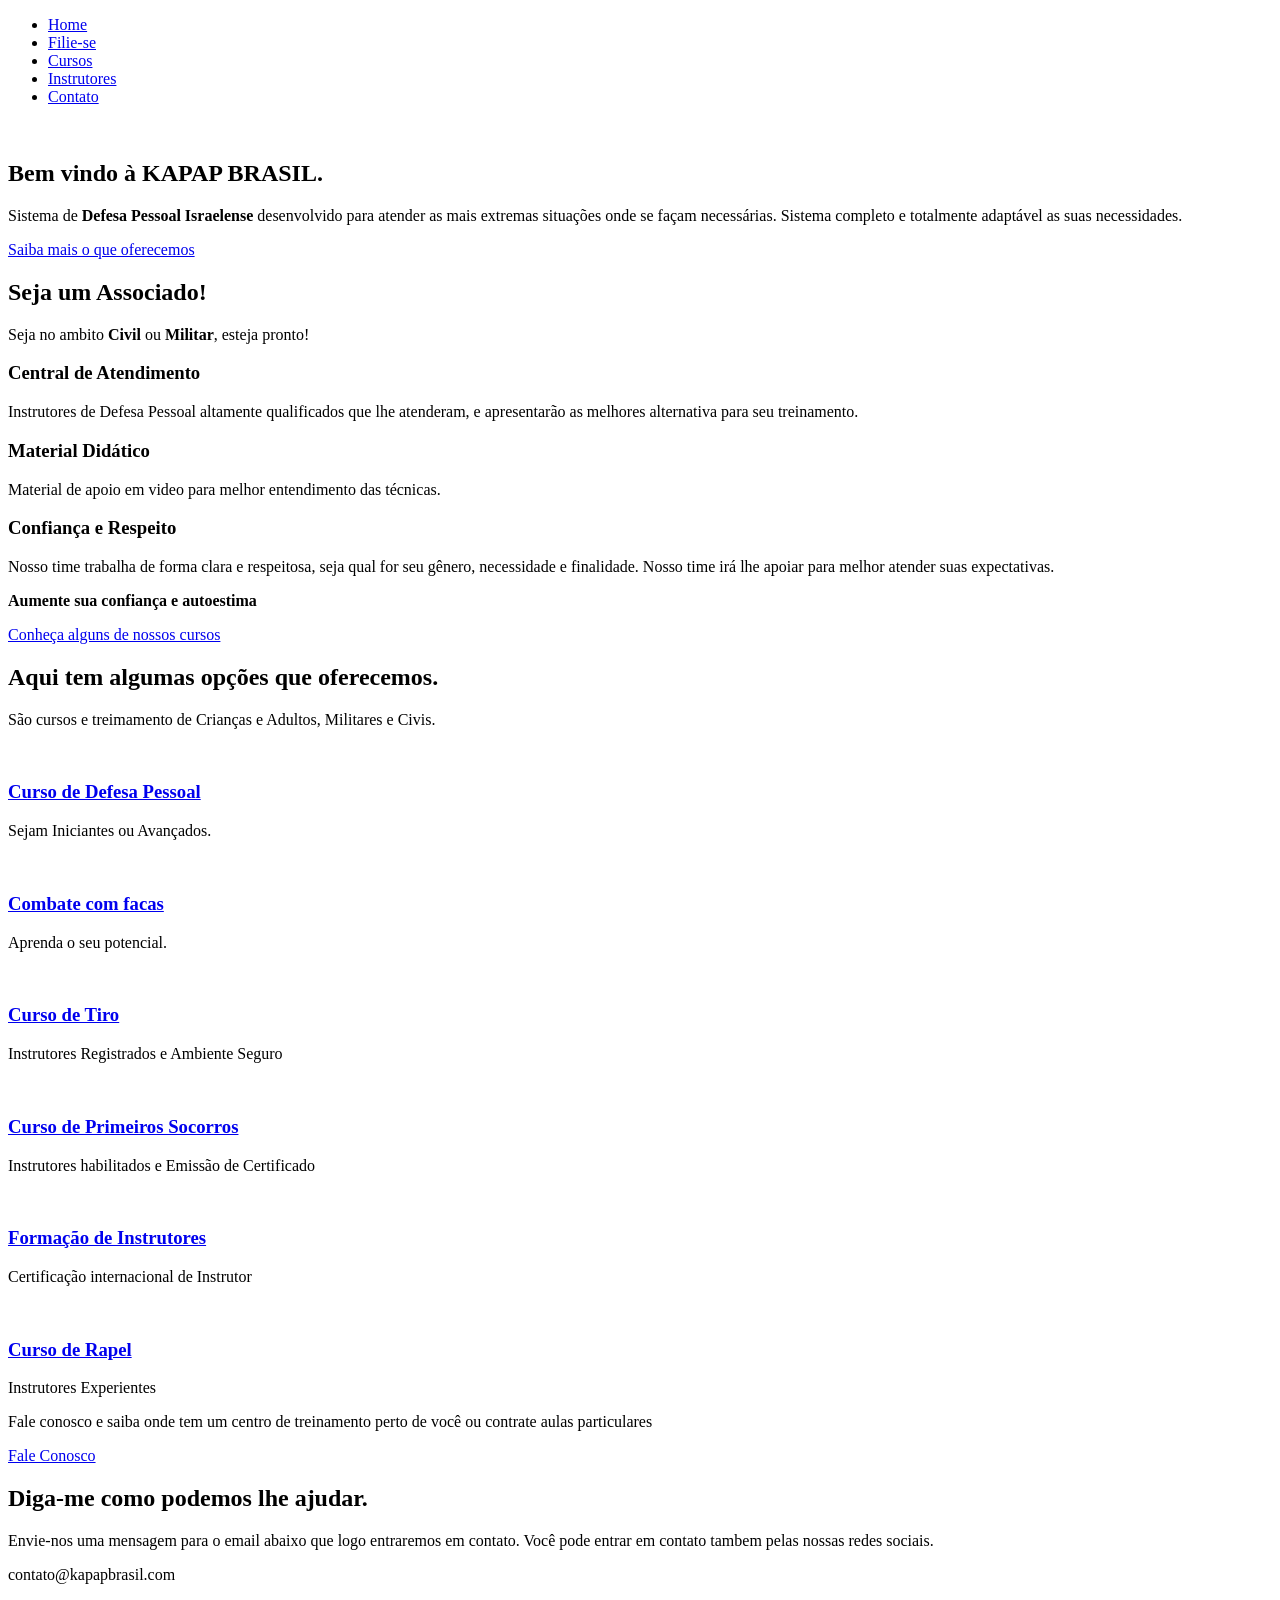
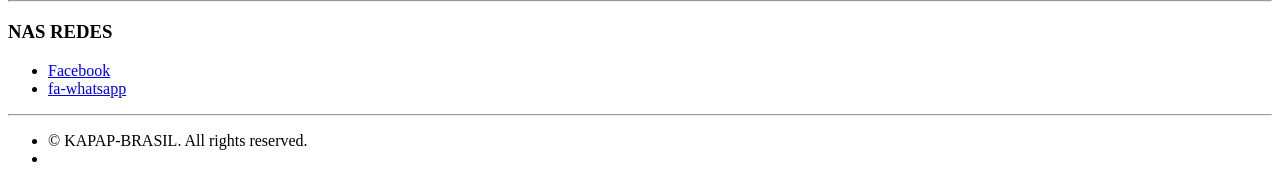
==== index.html @ bd653b1e "Add files via upload" ====
<!DOCTYPE HTML>
<html>
	<head>
		<title>KAPAP BRASIL</title>
		<meta charset="utf-8" />
		<meta name="viewport" content="width=device-width, initial-scale=1, user-scalable=no" />
		<link rel="stylesheet" href="assets/css/main.css" />
	</head>
	<body class="is-preload">

		<!-- Nav -->
			<nav id="nav">
				<ul class="container">
					<li><a href="#top">Home</a></li>
					<li><a href="#work">Filie-se</a></li>
					<li><a href="#portfolio">Cursos</a></li>
					<li><a href="instrutores.html">Instrutores</a></li>
					<li><a href="#contact">Contato</a></li>
				</ul>
			</nav>

		<!-- Home -->
			<article id="top" class="wrapper style1">
				<div class="container">
					<div class="row">
						<div class="col-4 col-5-large col-12-medium">
							<span class="image fit"><img src="images/new logo kapap fundo branco.png" alt="" /></span>
						</div>
						<div class="col-8 col-7-large col-12-medium">
							<header>
								<h1>Bem vindo à <strong>KAPAP BRASIL</strong>.</h1>
							</header>
							<p>Sistema de <strong>Defesa Pessoal Israelense</strong> desenvolvido para atender as mais extremas situações onde se façam necessárias.</a> Sistema completo e totalmente adaptável as suas necessidades</a></a>.</p>
							<a href="#portfolio" class="button large scrolly">Saiba mais o que oferecemos</a>
						</div>
					</div>
				</div>
			</article>

		<!-- Work -->
			<article id="work" class="wrapper style2">
				<div class="container">
					<header>
						<h2>Seja um Associado!</h2>
						<p>Seja no ambito <strong>Civil</strong> ou <strong>Militar</strong>, esteja pronto!</p>
					</header>
					<div class="row aln-center">
						<div class="col-4 col-6-medium col-12-small">
							<section class="box style1">
								<span class="icon featured fa-comments"></span>
								<h3>Central de Atendimento</h3>
								<p>Instrutores de Defesa Pessoal altamente qualificados que lhe atenderam, e apresentarão as melhores alternativa para seu treinamento.</p>
							</section>
						</div>
						<div class="col-4 col-6-medium col-12-small">
							<section class="box style1">
								<span class="icon solid featured fa-camera-retro"></span>
								<h3>Material Didático</h3>
								<p>Material de apoio em video para melhor entendimento das técnicas.</p>
							</section>
						</div>
						<div class="col-4 col-6-medium col-12-small">
							<section class="box style1">
								<span class="icon featured fa-thumbs-up"></span>
								<h3>Confiança e Respeito</h3>
								<p>Nosso time trabalha de forma clara e respeitosa, seja qual for seu gênero, necessidade e finalidade. Nosso time irá lhe apoiar para melhor atender suas expectativas.</p>
							</section>
						</div>
					</div>
					<footer>
						<p><strong>Aumente sua confiança e autoestima</strong></p>
						<a href="#portfolio" class="button large scrolly">Conheça alguns de nossos cursos</a>
					</footer>
				</div>
			</article>

		<!-- Portfolio -->
			<article id="portfolio" class="wrapper style3">
				<div class="container">
					<header>
						<h2>Aqui tem algumas opções que oferecemos.</h2>
						<p>São cursos e treimamento de Crianças e Adultos, Militares e Civis.</p>
					</header>
					<div class="row">
						<div class="col-4 col-6-medium col-12-small">
							<article class="box style2">
								<a href="#" class="image featured"><img src="images/defesa.jpg" alt="" /></a>
								<h3><a href="#">Curso de Defesa Pessoal</a></h3>
								<p>Sejam Iniciantes ou Avançados. 
							</article>
						</div>
						<div class="col-4 col-6-medium col-12-small">
							<article class="box style2">
								<a href="#" class="image featured"><img src="images/facas.jpeg" alt="" /></a>
								<h3><a href="#">Combate com facas</a></h3>
								<p>Aprenda o seu potencial.</p>
								
								
							</article>
						</div>
						<div class="col-4 col-6-medium col-12-small">
							<article class="box style2">
								<a href="#" class="image featured"><img src="images/tiro.jpg" alt="" /></a>
								<h3><a href="#">Curso de Tiro</a></h3>
								<p>Instrutores Registrados e Ambiente Seguro</p>
								
							</article>
						</div>
						<div class="col-4 col-6-medium col-12-small">
							<article class="box style2">
								<a href="#" class="image featured"><img src="images/primeiros-socorros.jpg" alt="" /></a>
								<h3><a href="#">Curso de Primeiros Socorros</a></h3>
								<p>Instrutores habilitados e Emissão de Certificado</p>
								
							</article>
						</div>
						<div class="col-4 col-6-medium col-12-small">
							<article class="box style2">
								<a href="#" class="image featured"><img src="images/instrutores_curso.jpg" alt="" /></a>
								<h3><a href="curso_kapap.html">Formação de Instrutores</a></h3>
								<p>Certificação internacional de Instrutor</p>
							</article>
						</div>
						<div class="col-4 col-6-medium col-12-small">
							<article class="box style2">
								<a href="#" class="image featured"><img src="images/rapel.jpeg" alt="" /></a>
								<h3><a href="#">Curso de Rapel</a></h3>
								<p>Instrutores Experientes</p>
							</article>
						</div>
					</div>
					<footer>
						<p>Fale conosco e saiba onde tem um centro de treinamento perto de você ou contrate aulas particulares</p>
						<a href="#contact" class="button large scrolly">Fale Conosco</a>
					</footer>
				</div>
			</article>

		<!-- Contact -->
			<article id="contact" class="wrapper style4">
				<div class="container medium">
					<header>
						<h2>Diga-me como podemos lhe ajudar.</h2>
						<p>Envie-nos uma mensagem para o email abaixo que logo entraremos em contato. Você pode entrar em contato tambem 							pelas nossas redes sociais.
							<p>
								contato@kapapbrasil.com
							</p>
						</p>
					</header>
					
						<div class="col-12">
							<hr />
							<h3>NAS REDES</h3>
							<ul class="social">
								
								<li><a href="https://www.facebook.com/groups/270859106284757" class="icon brands fa-facebook-f"><span class="label">Facebook</span></a></li>
								<li><a href="https://wa.me/5521989370506" class="icon brands fa-whatsapp"><span class="label">fa-whatsapp</span></a></li>
								<!--
								<li><a href="#" class="icon solid fa-rss"><span>RSS</span></a></li>
								<li><a href="#" class="icon brands fa-instagram"><span>Instagram</span></a></li>
								<li><a href="#" class="icon brands fa-foursquare"><span>Foursquare</span></a></li>
								<li><a href="#" class="icon brands fa-skype"><span>Skype</span></a></li>
								<li><a href="#" class="icon brands fa-soundcloud"><span>Soundcloud</span></a></li>
								<li><a href="#" class="icon brands fa-youtube"><span>YouTube</span></a></li>
								<li><a href="#" class="icon brands fa-blogger"><span>Blogger</span></a></li>
								<li><a href="#" class="icon brands fa-flickr"><span>Flickr</span></a></li>
								<li><a href="#" class="icon brands fa-vimeo"><span>Vimeo</span></a></li>
								-->
							</ul>
							<hr />
						</div>
					</div>
					<footer>
						<ul id="copyright">
							<li>&copy; KAPAP-BRASIL. All rights reserved.</li><li></a></li>
						</ul>
					</footer>
				</div>
			</article>

		<!-- Scripts -->
			<script src="assets/js/jquery.min.js"></script>
			<script src="assets/js/jquery.scrolly.min.js"></script>
			<script src="assets/js/browser.min.js"></script>
			<script src="assets/js/breakpoints.min.js"></script>
			<script src="assets/js/util.js"></script>
			<script src="assets/js/main.js"></script>

	</body>
</html>
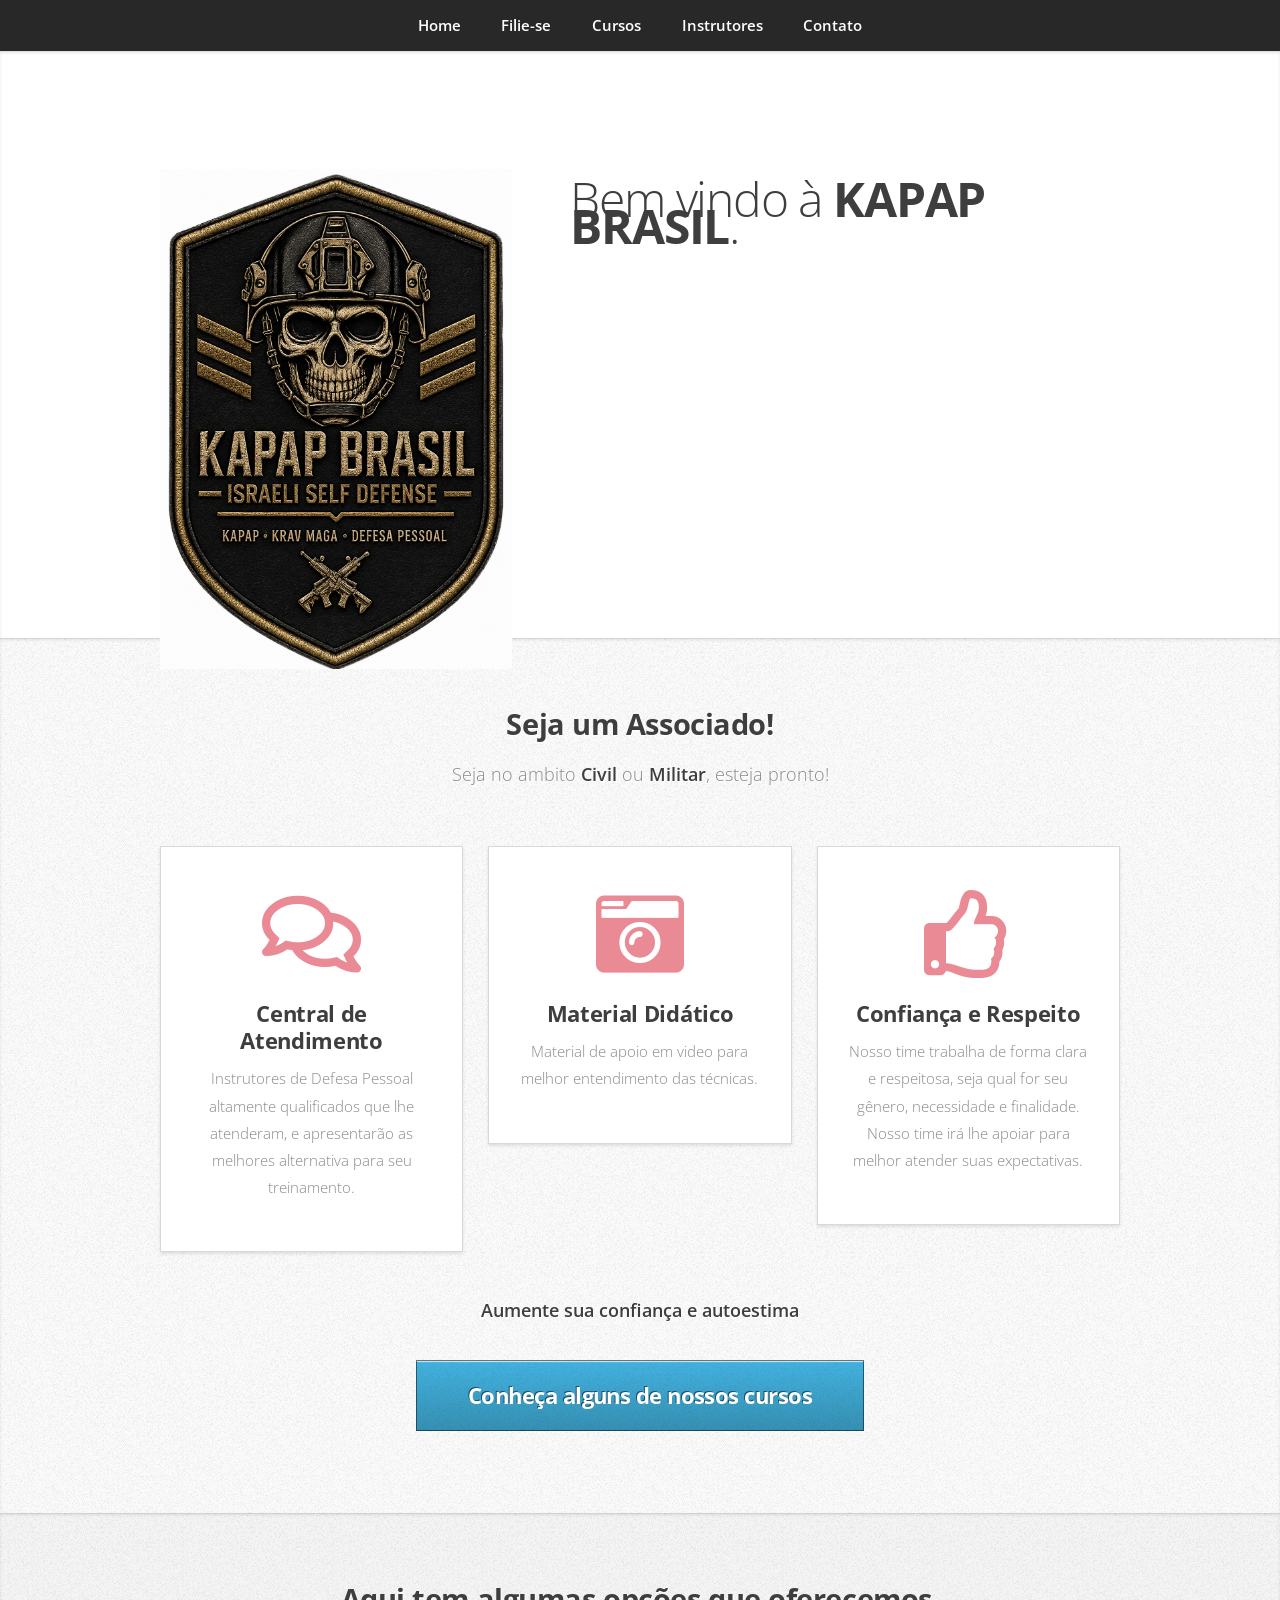
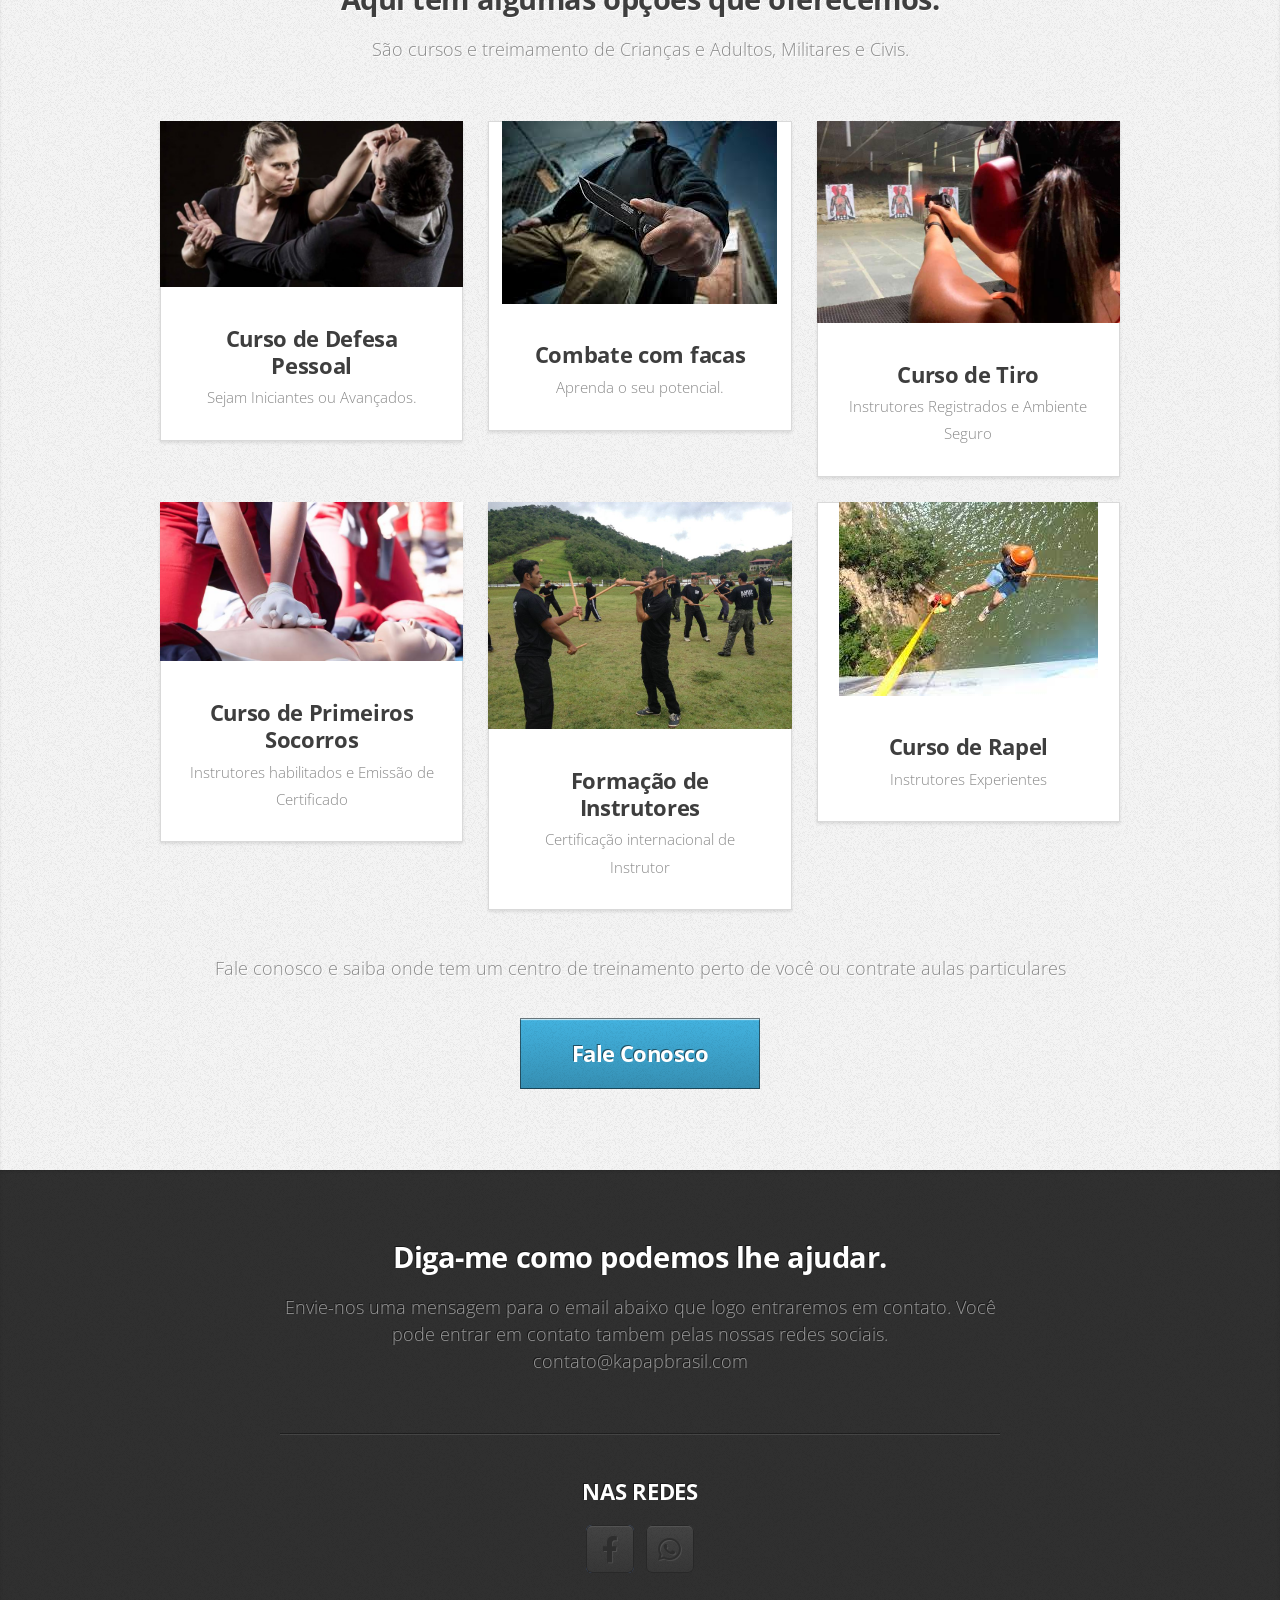
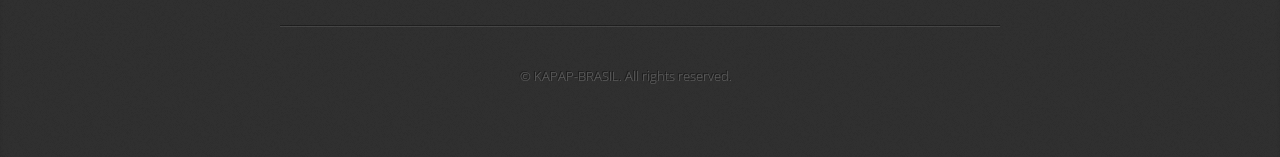
==== commit 03990403: "Add files via upload" ====
--- a/index.html
+++ b/index.html
@@ -30,9 +30,6 @@
 							<header>
 								<h1>Bem vindo à <strong>KAPAP BRASIL</strong>.</h1>
 							</header>
-							<p>Sistema de <strong>Defesa Pessoal Israelense</strong> desenvolvido para atender as mais extremas situações onde se façam necessárias.</a> Sistema completo e totalmente adaptável as suas necessidades</a></a>.</p>
-							<a href="#portfolio" class="button large scrolly">Saiba mais o que oferecemos</a>
-						</div>
 					</div>
 				</div>
 			</article>
--- a/assets/css/main.css
+++ b/assets/css/main.css
@@ -0,0 +1,2445 @@
+@import url("https://fonts.googleapis.com/css?family=Open+Sans:300,300italic,600,600italic,700");
+@import url("fontawesome-all.min.css");
+
+/*
+	Miniport by HTML5 UP
+	html5up.net | @ajlkn
+	Free for personal and commercial use under the CCA 3.0 license (html5up.net/license)
+*/
+
+html, body, div, span, applet, object,
+iframe, h1, h2, h3, h4, h5, h6, p, blockquote,
+pre, a, abbr, acronym, address, big, cite,
+code, del, dfn, em, img, ins, kbd, q, s, samp,
+small, strike, strong, sub, sup, tt, var, b,
+u, i, center, dl, dt, dd, ol, ul, li, fieldset,
+form, label, legend, table, caption, tbody,
+tfoot, thead, tr, th, td, article, aside,
+canvas, details, embed, figure, figcaption,
+footer, header, hgroup, menu, nav, output, ruby,
+section, summary, time, mark, audio, video {
+	margin: 0;
+	padding: 0;
+	border: 0;
+	font-size: 100%;
+	font: inherit;
+	vertical-align: baseline;}
+
+article, aside, details, figcaption, figure,
+footer, header, hgroup, menu, nav, section {
+	display: block;}
+
+body {
+	line-height: 1;
+}
+
+ol, ul {
+	list-style: none;
+}
+
+blockquote, q {
+	quotes: none;
+}
+
+	blockquote:before, blockquote:after, q:before, q:after {
+		content: '';
+		content: none;
+	}
+
+table {
+	border-collapse: collapse;
+	border-spacing: 0;
+}
+
+body {
+	-webkit-text-size-adjust: none;
+}
+
+mark {
+	background-color: transparent;
+	color: inherit;
+}
+
+input::-moz-focus-inner {
+	border: 0;
+	padding: 0;
+}
+
+input, select, textarea {
+	-moz-appearance: none;
+	-webkit-appearance: none;
+	-ms-appearance: none;
+	appearance: none;
+}
+
+/* Basic */
+
+	html {
+		box-sizing: border-box;
+	}
+
+	*, *:before, *:after {
+		box-sizing: inherit;
+	}
+
+	body {
+		padding-top: 3.5em;
+	}
+
+		body.is-preload *, body.is-preload *:before, body.is-preload *:after {
+			-moz-animation: none !important;
+			-webkit-animation: none !important;
+			-ms-animation: none !important;
+			animation: none !important;
+			-moz-transition: none !important;
+			-webkit-transition: none !important;
+			-ms-transition: none !important;
+			transition: none !important;
+		}
+
+	body, input, textarea, select {
+		font-family: 'Open Sans', sans-serif;
+		line-height: 1.85em;
+		color: #888;
+		font-weight: 300;
+		font-size: 13pt;
+	}
+
+	a {
+		-moz-transition: color .2s ease-in-out;
+		-webkit-transition: color .2s ease-in-out;
+		-ms-transition: color .2s ease-in-out;
+		transition: color .2s ease-in-out;
+		color: #43B3E0;
+		text-decoration: underline;
+	}
+
+		a:hover {
+			color: #43bff0 !important;
+		}
+
+		a img {
+			border: 0;
+		}
+
+	b, strong {
+		font-weight: 600;
+		color: #3e3e3e;
+	}
+
+	i, em {
+		font-style: italic;
+	}
+
+	sub {
+		position: relative;
+		top: 0.5em;
+		font-size: 0.8em;
+	}
+
+	sup {
+		position: relative;
+		top: -0.5em;
+		font-size: 0.8em;
+	}
+
+	blockquote {
+		border-left: solid 0.75em #eee;
+		padding: 1em 0 1em 1.5em;
+		font-style: italic;
+	}
+
+	h1, h2, h3, h4, h5, h6 {
+		color: #3e3e3e;
+		margin: 0 0 0.75em 0;
+	}
+
+	h1 a, h2 a, h3 a, h4 a, h5 a, h6 a {
+		text-decoration: none;
+		color: inherit;
+	}
+
+	h2, h3, h4, h5, h6 {
+		font-weight: 700;
+	}
+
+	h1 {
+		font-size: 3.25em;
+		letter-spacing: -0.025em;
+		font-weight: 300;
+	}
+
+		h1 strong {
+			font-weight: 700;
+		}
+
+	h2 {
+		font-size: 2em;
+		letter-spacing: -0.015em;
+	}
+
+	h3 {
+		font-size: 1.5em;
+		letter-spacing: -0.015em;
+	}
+
+	em, i {
+		font-style: italic;
+	}
+
+	br.clear {
+		clear: both;
+	}
+
+	hr {
+		border: 0;
+		border-top: solid 1px #444;
+		border-top-color: rgba(0, 0, 0, 0.35);
+		box-shadow: 0px 1px 0px 0px rgba(255, 255, 255, 0.1);
+		height: 1px;
+		margin: 3em 0;
+	}
+
+	p, ul, ol, dl, table {
+		margin-bottom: 2em;
+	}
+
+	header {
+		margin: 0 0 3em 0;
+	}
+
+		header > p {
+			font-size: 1.25em;
+			margin: 0;
+		}
+
+	footer {
+		margin: 3em 0 0 0;
+	}
+
+		footer > p {
+			font-size: 1.25em;
+		}
+
+/* Container */
+
+	.container {
+		margin: 0 auto;
+		max-width: calc(100% - 50px);
+		width: 1200px;
+	}
+
+		.container.medium {
+			width: 900px;
+		}
+
+		@media screen and (max-width: 1680px) {
+
+			.container {
+				width: 1200px;
+			}
+
+				.container.medium {
+					width: 900px;
+				}
+
+		}
+
+		@media screen and (max-width: 1280px) {
+
+			.container {
+				width: 960px;
+			}
+
+				.container.medium {
+					width: 720px;
+				}
+
+		}
+
+		@media screen and (max-width: 980px) {
+
+			.container {
+				width: 100%;
+			}
+
+				.container.medium {
+					width: 75%;
+				}
+
+		}
+
+		@media screen and (max-width: 736px) {
+
+			.container {
+				width: 100%;
+				max-width: calc(100% - 30px);
+			}
+
+				.container.medium {
+					width: 100%;
+				}
+
+		}
+
+/* Row */
+
+	.row {
+		display: flex;
+		flex-wrap: wrap;
+		box-sizing: border-box;
+		align-items: stretch;
+	}
+
+		.row > * {
+			box-sizing: border-box;
+		}
+
+		.row.gtr-uniform > * > :last-child {
+			margin-bottom: 0;
+		}
+
+		.row.aln-left {
+			justify-content: flex-start;
+		}
+
+		.row.aln-center {
+			justify-content: center;
+		}
+
+		.row.aln-right {
+			justify-content: flex-end;
+		}
+
+		.row.aln-top {
+			align-items: flex-start;
+		}
+
+		.row.aln-middle {
+			align-items: center;
+		}
+
+		.row.aln-bottom {
+			align-items: flex-end;
+		}
+
+		.row > .imp {
+			order: -1;
+		}
+
+		.row > .col-1 {
+			width: 8.33333%;
+		}
+
+		.row > .off-1 {
+			margin-left: 8.33333%;
+		}
+
+		.row > .col-2 {
+			width: 16.66667%;
+		}
+
+		.row > .off-2 {
+			margin-left: 16.66667%;
+		}
+
+		.row > .col-3 {
+			width: 25%;
+		}
+
+		.row > .off-3 {
+			margin-left: 25%;
+		}
+
+		.row > .col-4 {
+			width: 33.33333%;
+		}
+
+		.row > .off-4 {
+			margin-left: 33.33333%;
+		}
+
+		.row > .col-5 {
+			width: 41.66667%;
+		}
+
+		.row > .off-5 {
+			margin-left: 41.66667%;
+		}
+
+		.row > .col-6 {
+			width: 50%;
+		}
+
+		.row > .off-6 {
+			margin-left: 50%;
+		}
+
+		.row > .col-7 {
+			width: 58.33333%;
+		}
+
+		.row > .off-7 {
+			margin-left: 58.33333%;
+		}
+
+		.row > .col-8 {
+			width: 66.66667%;
+		}
+
+		.row > .off-8 {
+			margin-left: 66.66667%;
+		}
+
+		.row > .col-9 {
+			width: 75%;
+		}
+
+		.row > .off-9 {
+			margin-left: 75%;
+		}
+
+		.row > .col-10 {
+			width: 83.33333%;
+		}
+
+		.row > .off-10 {
+			margin-left: 83.33333%;
+		}
+
+		.row > .col-11 {
+			width: 91.66667%;
+		}
+
+		.row > .off-11 {
+			margin-left: 91.66667%;
+		}
+
+		.row > .col-12 {
+			width: 100%;
+		}
+
+		.row > .off-12 {
+			margin-left: 100%;
+		}
+
+		.row.gtr-0 {
+			margin-top: 0px;
+			margin-left: 0px;
+		}
+
+			.row.gtr-0 > * {
+				padding: 0px 0 0 0px;
+			}
+
+			.row.gtr-0.gtr-uniform {
+				margin-top: 0px;
+			}
+
+				.row.gtr-0.gtr-uniform > * {
+					padding-top: 0px;
+				}
+
+		.row.gtr-25 {
+			margin-top: -6.25px;
+			margin-left: -6.25px;
+		}
+
+			.row.gtr-25 > * {
+				padding: 6.25px 0 0 6.25px;
+			}
+
+			.row.gtr-25.gtr-uniform {
+				margin-top: -6.25px;
+			}
+
+				.row.gtr-25.gtr-uniform > * {
+					padding-top: 6.25px;
+				}
+
+		.row.gtr-50 {
+			margin-top: -12.5px;
+			margin-left: -12.5px;
+		}
+
+			.row.gtr-50 > * {
+				padding: 12.5px 0 0 12.5px;
+			}
+
+			.row.gtr-50.gtr-uniform {
+				margin-top: -12.5px;
+			}
+
+				.row.gtr-50.gtr-uniform > * {
+					padding-top: 12.5px;
+				}
+
+		.row {
+			margin-top: -25px;
+			margin-left: -25px;
+		}
+
+			.row > * {
+				padding: 25px 0 0 25px;
+			}
+
+			.row.gtr-uniform {
+				margin-top: -25px;
+			}
+
+				.row.gtr-uniform > * {
+					padding-top: 25px;
+				}
+
+		.row.gtr-150 {
+			margin-top: -37.5px;
+			margin-left: -37.5px;
+		}
+
+			.row.gtr-150 > * {
+				padding: 37.5px 0 0 37.5px;
+			}
+
+			.row.gtr-150.gtr-uniform {
+				margin-top: -37.5px;
+			}
+
+				.row.gtr-150.gtr-uniform > * {
+					padding-top: 37.5px;
+				}
+
+		.row.gtr-200 {
+			margin-top: -50px;
+			margin-left: -50px;
+		}
+
+			.row.gtr-200 > * {
+				padding: 50px 0 0 50px;
+			}
+
+			.row.gtr-200.gtr-uniform {
+				margin-top: -50px;
+			}
+
+				.row.gtr-200.gtr-uniform > * {
+					padding-top: 50px;
+				}
+
+		@media screen and (max-width: 1680px) {
+
+			.row {
+				display: flex;
+				flex-wrap: wrap;
+				box-sizing: border-box;
+				align-items: stretch;
+			}
+
+				.row > * {
+					box-sizing: border-box;
+				}
+
+				.row.gtr-uniform > * > :last-child {
+					margin-bottom: 0;
+				}
+
+				.row.aln-left {
+					justify-content: flex-start;
+				}
+
+				.row.aln-center {
+					justify-content: center;
+				}
+
+				.row.aln-right {
+					justify-content: flex-end;
+				}
+
+				.row.aln-top {
+					align-items: flex-start;
+				}
+
+				.row.aln-middle {
+					align-items: center;
+				}
+
+				.row.aln-bottom {
+					align-items: flex-end;
+				}
+
+				.row > .imp-xlarge {
+					order: -1;
+				}
+
+				.row > .col-1-xlarge {
+					width: 8.33333%;
+				}
+
+				.row > .off-1-xlarge {
+					margin-left: 8.33333%;
+				}
+
+				.row > .col-2-xlarge {
+					width: 16.66667%;
+				}
+
+				.row > .off-2-xlarge {
+					margin-left: 16.66667%;
+				}
+
+				.row > .col-3-xlarge {
+					width: 25%;
+				}
+
+				.row > .off-3-xlarge {
+					margin-left: 25%;
+				}
+
+				.row > .col-4-xlarge {
+					width: 33.33333%;
+				}
+
+				.row > .off-4-xlarge {
+					margin-left: 33.33333%;
+				}
+
+				.row > .col-5-xlarge {
+					width: 41.66667%;
+				}
+
+				.row > .off-5-xlarge {
+					margin-left: 41.66667%;
+				}
+
+				.row > .col-6-xlarge {
+					width: 50%;
+				}
+
+				.row > .off-6-xlarge {
+					margin-left: 50%;
+				}
+
+				.row > .col-7-xlarge {
+					width: 58.33333%;
+				}
+
+				.row > .off-7-xlarge {
+					margin-left: 58.33333%;
+				}
+
+				.row > .col-8-xlarge {
+					width: 66.66667%;
+				}
+
+				.row > .off-8-xlarge {
+					margin-left: 66.66667%;
+				}
+
+				.row > .col-9-xlarge {
+					width: 75%;
+				}
+
+				.row > .off-9-xlarge {
+					margin-left: 75%;
+				}
+
+				.row > .col-10-xlarge {
+					width: 83.33333%;
+				}
+
+				.row > .off-10-xlarge {
+					margin-left: 83.33333%;
+				}
+
+				.row > .col-11-xlarge {
+					width: 91.66667%;
+				}
+
+				.row > .off-11-xlarge {
+					margin-left: 91.66667%;
+				}
+
+				.row > .col-12-xlarge {
+					width: 100%;
+				}
+
+				.row > .off-12-xlarge {
+					margin-left: 100%;
+				}
+
+				.row.gtr-0 {
+					margin-top: 0px;
+					margin-left: 0px;
+				}
+
+					.row.gtr-0 > * {
+						padding: 0px 0 0 0px;
+					}
+
+					.row.gtr-0.gtr-uniform {
+						margin-top: 0px;
+					}
+
+						.row.gtr-0.gtr-uniform > * {
+							padding-top: 0px;
+						}
+
+				.row.gtr-25 {
+					margin-top: -6.25px;
+					margin-left: -6.25px;
+				}
+
+					.row.gtr-25 > * {
+						padding: 6.25px 0 0 6.25px;
+					}
+
+					.row.gtr-25.gtr-uniform {
+						margin-top: -6.25px;
+					}
+
+						.row.gtr-25.gtr-uniform > * {
+							padding-top: 6.25px;
+						}
+
+				.row.gtr-50 {
+					margin-top: -12.5px;
+					margin-left: -12.5px;
+				}
+
+					.row.gtr-50 > * {
+						padding: 12.5px 0 0 12.5px;
+					}
+
+					.row.gtr-50.gtr-uniform {
+						margin-top: -12.5px;
+					}
+
+						.row.gtr-50.gtr-uniform > * {
+							padding-top: 12.5px;
+						}
+
+				.row {
+					margin-top: -25px;
+					margin-left: -25px;
+				}
+
+					.row > * {
+						padding: 25px 0 0 25px;
+					}
+
+					.row.gtr-uniform {
+						margin-top: -25px;
+					}
+
+						.row.gtr-uniform > * {
+							padding-top: 25px;
+						}
+
+				.row.gtr-150 {
+					margin-top: -37.5px;
+					margin-left: -37.5px;
+				}
+
+					.row.gtr-150 > * {
+						padding: 37.5px 0 0 37.5px;
+					}
+
+					.row.gtr-150.gtr-uniform {
+						margin-top: -37.5px;
+					}
+
+						.row.gtr-150.gtr-uniform > * {
+							padding-top: 37.5px;
+						}
+
+				.row.gtr-200 {
+					margin-top: -50px;
+					margin-left: -50px;
+				}
+
+					.row.gtr-200 > * {
+						padding: 50px 0 0 50px;
+					}
+
+					.row.gtr-200.gtr-uniform {
+						margin-top: -50px;
+					}
+
+						.row.gtr-200.gtr-uniform > * {
+							padding-top: 50px;
+						}
+
+		}
+
+		@media screen and (max-width: 1280px) {
+
+			.row {
+				display: flex;
+				flex-wrap: wrap;
+				box-sizing: border-box;
+				align-items: stretch;
+			}
+
+				.row > * {
+					box-sizing: border-box;
+				}
+
+				.row.gtr-uniform > * > :last-child {
+					margin-bottom: 0;
+				}
+
+				.row.aln-left {
+					justify-content: flex-start;
+				}
+
+				.row.aln-center {
+					justify-content: center;
+				}
+
+				.row.aln-right {
+					justify-content: flex-end;
+				}
+
+				.row.aln-top {
+					align-items: flex-start;
+				}
+
+				.row.aln-middle {
+					align-items: center;
+				}
+
+				.row.aln-bottom {
+					align-items: flex-end;
+				}
+
+				.row > .imp-large {
+					order: -1;
+				}
+
+				.row > .col-1-large {
+					width: 8.33333%;
+				}
+
+				.row > .off-1-large {
+					margin-left: 8.33333%;
+				}
+
+				.row > .col-2-large {
+					width: 16.66667%;
+				}
+
+				.row > .off-2-large {
+					margin-left: 16.66667%;
+				}
+
+				.row > .col-3-large {
+					width: 25%;
+				}
+
+				.row > .off-3-large {
+					margin-left: 25%;
+				}
+
+				.row > .col-4-large {
+					width: 33.33333%;
+				}
+
+				.row > .off-4-large {
+					margin-left: 33.33333%;
+				}
+
+				.row > .col-5-large {
+					width: 41.66667%;
+				}
+
+				.row > .off-5-large {
+					margin-left: 41.66667%;
+				}
+
+				.row > .col-6-large {
+					width: 50%;
+				}
+
+				.row > .off-6-large {
+					margin-left: 50%;
+				}
+
+				.row > .col-7-large {
+					width: 58.33333%;
+				}
+
+				.row > .off-7-large {
+					margin-left: 58.33333%;
+				}
+
+				.row > .col-8-large {
+					width: 66.66667%;
+				}
+
+				.row > .off-8-large {
+					margin-left: 66.66667%;
+				}
+
+				.row > .col-9-large {
+					width: 75%;
+				}
+
+				.row > .off-9-large {
+					margin-left: 75%;
+				}
+
+				.row > .col-10-large {
+					width: 83.33333%;
+				}
+
+				.row > .off-10-large {
+					margin-left: 83.33333%;
+				}
+
+				.row > .col-11-large {
+					width: 91.66667%;
+				}
+
+				.row > .off-11-large {
+					margin-left: 91.66667%;
+				}
+
+				.row > .col-12-large {
+					width: 100%;
+				}
+
+				.row > .off-12-large {
+					margin-left: 100%;
+				}
+
+				.row.gtr-0 {
+					margin-top: 0px;
+					margin-left: 0px;
+				}
+
+					.row.gtr-0 > * {
+						padding: 0px 0 0 0px;
+					}
+
+					.row.gtr-0.gtr-uniform {
+						margin-top: 0px;
+					}
+
+						.row.gtr-0.gtr-uniform > * {
+							padding-top: 0px;
+						}
+
+				.row.gtr-25 {
+					margin-top: -6.25px;
+					margin-left: -6.25px;
+				}
+
+					.row.gtr-25 > * {
+						padding: 6.25px 0 0 6.25px;
+					}
+
+					.row.gtr-25.gtr-uniform {
+						margin-top: -6.25px;
+					}
+
+						.row.gtr-25.gtr-uniform > * {
+							padding-top: 6.25px;
+						}
+
+				.row.gtr-50 {
+					margin-top: -12.5px;
+					margin-left: -12.5px;
+				}
+
+					.row.gtr-50 > * {
+						padding: 12.5px 0 0 12.5px;
+					}
+
+					.row.gtr-50.gtr-uniform {
+						margin-top: -12.5px;
+					}
+
+						.row.gtr-50.gtr-uniform > * {
+							padding-top: 12.5px;
+						}
+
+				.row {
+					margin-top: -25px;
+					margin-left: -25px;
+				}
+
+					.row > * {
+						padding: 25px 0 0 25px;
+					}
+
+					.row.gtr-uniform {
+						margin-top: -25px;
+					}
+
+						.row.gtr-uniform > * {
+							padding-top: 25px;
+						}
+
+				.row.gtr-150 {
+					margin-top: -37.5px;
+					margin-left: -37.5px;
+				}
+
+					.row.gtr-150 > * {
+						padding: 37.5px 0 0 37.5px;
+					}
+
+					.row.gtr-150.gtr-uniform {
+						margin-top: -37.5px;
+					}
+
+						.row.gtr-150.gtr-uniform > * {
+							padding-top: 37.5px;
+						}
+
+				.row.gtr-200 {
+					margin-top: -50px;
+					margin-left: -50px;
+				}
+
+					.row.gtr-200 > * {
+						padding: 50px 0 0 50px;
+					}
+
+					.row.gtr-200.gtr-uniform {
+						margin-top: -50px;
+					}
+
+						.row.gtr-200.gtr-uniform > * {
+							padding-top: 50px;
+						}
+
+		}
+
+		@media screen and (max-width: 980px) {
+
+			.row {
+				display: flex;
+				flex-wrap: wrap;
+				box-sizing: border-box;
+				align-items: stretch;
+			}
+
+				.row > * {
+					box-sizing: border-box;
+				}
+
+				.row.gtr-uniform > * > :last-child {
+					margin-bottom: 0;
+				}
+
+				.row.aln-left {
+					justify-content: flex-start;
+				}
+
+				.row.aln-center {
+					justify-content: center;
+				}
+
+				.row.aln-right {
+					justify-content: flex-end;
+				}
+
+				.row.aln-top {
+					align-items: flex-start;
+				}
+
+				.row.aln-middle {
+					align-items: center;
+				}
+
+				.row.aln-bottom {
+					align-items: flex-end;
+				}
+
+				.row > .imp-medium {
+					order: -1;
+				}
+
+				.row > .col-1-medium {
+					width: 8.33333%;
+				}
+
+				.row > .off-1-medium {
+					margin-left: 8.33333%;
+				}
+
+				.row > .col-2-medium {
+					width: 16.66667%;
+				}
+
+				.row > .off-2-medium {
+					margin-left: 16.66667%;
+				}
+
+				.row > .col-3-medium {
+					width: 25%;
+				}
+
+				.row > .off-3-medium {
+					margin-left: 25%;
+				}
+
+				.row > .col-4-medium {
+					width: 33.33333%;
+				}
+
+				.row > .off-4-medium {
+					margin-left: 33.33333%;
+				}
+
+				.row > .col-5-medium {
+					width: 41.66667%;
+				}
+
+				.row > .off-5-medium {
+					margin-left: 41.66667%;
+				}
+
+				.row > .col-6-medium {
+					width: 50%;
+				}
+
+				.row > .off-6-medium {
+					margin-left: 50%;
+				}
+
+				.row > .col-7-medium {
+					width: 58.33333%;
+				}
+
+				.row > .off-7-medium {
+					margin-left: 58.33333%;
+				}
+
+				.row > .col-8-medium {
+					width: 66.66667%;
+				}
+
+				.row > .off-8-medium {
+					margin-left: 66.66667%;
+				}
+
+				.row > .col-9-medium {
+					width: 75%;
+				}
+
+				.row > .off-9-medium {
+					margin-left: 75%;
+				}
+
+				.row > .col-10-medium {
+					width: 83.33333%;
+				}
+
+				.row > .off-10-medium {
+					margin-left: 83.33333%;
+				}
+
+				.row > .col-11-medium {
+					width: 91.66667%;
+				}
+
+				.row > .off-11-medium {
+					margin-left: 91.66667%;
+				}
+
+				.row > .col-12-medium {
+					width: 100%;
+				}
+
+				.row > .off-12-medium {
+					margin-left: 100%;
+				}
+
+				.row.gtr-0 {
+					margin-top: 0px;
+					margin-left: 0px;
+				}
+
+					.row.gtr-0 > * {
+						padding: 0px 0 0 0px;
+					}
+
+					.row.gtr-0.gtr-uniform {
+						margin-top: 0px;
+					}
+
+						.row.gtr-0.gtr-uniform > * {
+							padding-top: 0px;
+						}
+
+				.row.gtr-25 {
+					margin-top: -6.25px;
+					margin-left: -6.25px;
+				}
+
+					.row.gtr-25 > * {
+						padding: 6.25px 0 0 6.25px;
+					}
+
+					.row.gtr-25.gtr-uniform {
+						margin-top: -6.25px;
+					}
+
+						.row.gtr-25.gtr-uniform > * {
+							padding-top: 6.25px;
+						}
+
+				.row.gtr-50 {
+					margin-top: -12.5px;
+					margin-left: -12.5px;
+				}
+
+					.row.gtr-50 > * {
+						padding: 12.5px 0 0 12.5px;
+					}
+
+					.row.gtr-50.gtr-uniform {
+						margin-top: -12.5px;
+					}
+
+						.row.gtr-50.gtr-uniform > * {
+							padding-top: 12.5px;
+						}
+
+				.row {
+					margin-top: -25px;
+					margin-left: -25px;
+				}
+
+					.row > * {
+						padding: 25px 0 0 25px;
+					}
+
+					.row.gtr-uniform {
+						margin-top: -25px;
+					}
+
+						.row.gtr-uniform > * {
+							padding-top: 25px;
+						}
+
+				.row.gtr-150 {
+					margin-top: -37.5px;
+					margin-left: -37.5px;
+				}
+
+					.row.gtr-150 > * {
+						padding: 37.5px 0 0 37.5px;
+					}
+
+					.row.gtr-150.gtr-uniform {
+						margin-top: -37.5px;
+					}
+
+						.row.gtr-150.gtr-uniform > * {
+							padding-top: 37.5px;
+						}
+
+				.row.gtr-200 {
+					margin-top: -50px;
+					margin-left: -50px;
+				}
+
+					.row.gtr-200 > * {
+						padding: 50px 0 0 50px;
+					}
+
+					.row.gtr-200.gtr-uniform {
+						margin-top: -50px;
+					}
+
+						.row.gtr-200.gtr-uniform > * {
+							padding-top: 50px;
+						}
+
+		}
+
+		@media screen and (max-width: 736px) {
+
+			.row {
+				display: flex;
+				flex-wrap: wrap;
+				box-sizing: border-box;
+				align-items: stretch;
+			}
+
+				.row > * {
+					box-sizing: border-box;
+				}
+
+				.row.gtr-uniform > * > :last-child {
+					margin-bottom: 0;
+				}
+
+				.row.aln-left {
+					justify-content: flex-start;
+				}
+
+				.row.aln-center {
+					justify-content: center;
+				}
+
+				.row.aln-right {
+					justify-content: flex-end;
+				}
+
+				.row.aln-top {
+					align-items: flex-start;
+				}
+
+				.row.aln-middle {
+					align-items: center;
+				}
+
+				.row.aln-bottom {
+					align-items: flex-end;
+				}
+
+				.row > .imp-small {
+					order: -1;
+				}
+
+				.row > .col-1-small {
+					width: 8.33333%;
+				}
+
+				.row > .off-1-small {
+					margin-left: 8.33333%;
+				}
+
+				.row > .col-2-small {
+					width: 16.66667%;
+				}
+
+				.row > .off-2-small {
+					margin-left: 16.66667%;
+				}
+
+				.row > .col-3-small {
+					width: 25%;
+				}
+
+				.row > .off-3-small {
+					margin-left: 25%;
+				}
+
+				.row > .col-4-small {
+					width: 33.33333%;
+				}
+
+				.row > .off-4-small {
+					margin-left: 33.33333%;
+				}
+
+				.row > .col-5-small {
+					width: 41.66667%;
+				}
+
+				.row > .off-5-small {
+					margin-left: 41.66667%;
+				}
+
+				.row > .col-6-small {
+					width: 50%;
+				}
+
+				.row > .off-6-small {
+					margin-left: 50%;
+				}
+
+				.row > .col-7-small {
+					width: 58.33333%;
+				}
+
+				.row > .off-7-small {
+					margin-left: 58.33333%;
+				}
+
+				.row > .col-8-small {
+					width: 66.66667%;
+				}
+
+				.row > .off-8-small {
+					margin-left: 66.66667%;
+				}
+
+				.row > .col-9-small {
+					width: 75%;
+				}
+
+				.row > .off-9-small {
+					margin-left: 75%;
+				}
+
+				.row > .col-10-small {
+					width: 83.33333%;
+				}
+
+				.row > .off-10-small {
+					margin-left: 83.33333%;
+				}
+
+				.row > .col-11-small {
+					width: 91.66667%;
+				}
+
+				.row > .off-11-small {
+					margin-left: 91.66667%;
+				}
+
+				.row > .col-12-small {
+					width: 100%;
+				}
+
+				.row > .off-12-small {
+					margin-left: 100%;
+				}
+
+				.row.gtr-0 {
+					margin-top: 0px;
+					margin-left: 0px;
+				}
+
+					.row.gtr-0 > * {
+						padding: 0px 0 0 0px;
+					}
+
+					.row.gtr-0.gtr-uniform {
+						margin-top: 0px;
+					}
+
+						.row.gtr-0.gtr-uniform > * {
+							padding-top: 0px;
+						}
+
+				.row.gtr-25 {
+					margin-top: -3.75px;
+					margin-left: -3.75px;
+				}
+
+					.row.gtr-25 > * {
+						padding: 3.75px 0 0 3.75px;
+					}
+
+					.row.gtr-25.gtr-uniform {
+						margin-top: -3.75px;
+					}
+
+						.row.gtr-25.gtr-uniform > * {
+							padding-top: 3.75px;
+						}
+
+				.row.gtr-50 {
+					margin-top: -7.5px;
+					margin-left: -7.5px;
+				}
+
+					.row.gtr-50 > * {
+						padding: 7.5px 0 0 7.5px;
+					}
+
+					.row.gtr-50.gtr-uniform {
+						margin-top: -7.5px;
+					}
+
+						.row.gtr-50.gtr-uniform > * {
+							padding-top: 7.5px;
+						}
+
+				.row {
+					margin-top: -15px;
+					margin-left: -15px;
+				}
+
+					.row > * {
+						padding: 15px 0 0 15px;
+					}
+
+					.row.gtr-uniform {
+						margin-top: -15px;
+					}
+
+						.row.gtr-uniform > * {
+							padding-top: 15px;
+						}
+
+				.row.gtr-150 {
+					margin-top: -22.5px;
+					margin-left: -22.5px;
+				}
+
+					.row.gtr-150 > * {
+						padding: 22.5px 0 0 22.5px;
+					}
+
+					.row.gtr-150.gtr-uniform {
+						margin-top: -22.5px;
+					}
+
+						.row.gtr-150.gtr-uniform > * {
+							padding-top: 22.5px;
+						}
+
+				.row.gtr-200 {
+					margin-top: -30px;
+					margin-left: -30px;
+				}
+
+					.row.gtr-200 > * {
+						padding: 30px 0 0 30px;
+					}
+
+					.row.gtr-200.gtr-uniform {
+						margin-top: -30px;
+					}
+
+						.row.gtr-200.gtr-uniform > * {
+							padding-top: 30px;
+						}
+
+		}
+
+/* Form */
+
+	form label {
+		color: #3e3e3e;
+		font-weight: 700;
+		display: block;
+		margin: 0 0 0.5em 0;
+	}
+
+	form input[type=text],
+	form input[type=email],
+	form input[type=password],
+	form select,
+	form textarea {
+		-moz-transition: background .2s ease-in-out, box-shadow .2s ease-in-out;
+		-webkit-transition: background .2s ease-in-out, box-shadow .2s ease-in-out;
+		-ms-transition: background .2s ease-in-out, box-shadow .2s ease-in-out;
+		transition: background .2s ease-in-out, box-shadow .2s ease-in-out;
+		-webkit-appearance: none;
+		display: block;
+		border: 0;
+		padding: 0.75em;
+		font-size: 1em;
+		border-radius: 8px;
+		border: solid 1px #ddd;
+		background: #fff;
+		color: #bbb;
+		box-shadow: inset 0px 2px 3px 1px rgba(0, 0, 0, 0.05), 0px 1px 0px 0px rgba(255, 255, 255, 0.025);
+		width: 100%;
+	}
+
+		form input[type=text]:focus,
+		form input[type=email]:focus,
+		form input[type=password]:focus,
+		form select:focus,
+		form textarea:focus {
+			background: #fafafa;
+			box-shadow: inset 0px 2px 5px 0px rgba(0, 0, 0, 0.05), 0px 1px 0px 0px rgba(255, 255, 255, 0.025), inset 0px 0px 2px 1px #43bff0;
+		}
+
+	form textarea {
+		height: 15em;
+	}
+
+	form .actions:last-child {
+		margin-bottom: 0;
+	}
+
+	form ::-webkit-input-placeholder {
+		color: #555 !important;
+	}
+
+	form :-moz-placeholder {
+		color: #555 !important;
+	}
+
+	form ::-moz-placeholder {
+		color: #555 !important;
+	}
+
+	form :-ms-input-placeholder {
+		color: #555 !important;
+	}
+
+	form ::-moz-focus-inner {
+		border: 0;
+	}
+
+/* Tables */
+
+	table {
+		width: 100%;
+	}
+
+		table.default {
+			width: 100%;
+		}
+
+			table.default tr {
+				border-top: solid 1px #eee;
+			}
+
+				table.default tr:first-child {
+					border-top: 0;
+				}
+
+			table.default td {
+				padding: 0.5em 1em 0.5em 1em;
+			}
+
+			table.default th {
+				text-align: left;
+				padding: 0.5em 1em 0.5em 1em;
+				font-weight: 600;
+				margin: 0 0 1em 0;
+			}
+
+			table.default thead {
+				background: #4f4f4f;
+				color: #fff;
+			}
+
+/* Section/Article */
+
+	section, article {
+		margin-bottom: 3em;
+	}
+
+	section > :last-child,
+	article > :last-child,
+	section:last-child,
+	article:last-child {
+		margin-bottom: 0;
+	}
+
+/* Image */
+
+	.image {
+		display: inline-block;
+		position: relative;
+	}
+
+		.image img {
+			display: block;
+			width: 100%;
+		}
+
+		.image.fit {
+			display: block;
+			width: 100%;
+		}
+
+		.image.featured {
+			
+			width: 100px;
+			margin: 0 0 2em 0;
+		}
+
+		.image.left {
+			float: left;
+			margin: 0 2em 2em 0;
+		}
+
+		.image.centered {
+			display: block;
+			margin: 0 0 2em 0;
+		}
+
+			.image.centered img {
+				margin: 0 auto;
+				width: auto;
+			}
+
+/* Button */
+
+	input[type="button"],
+	input[type="submit"],
+	input[type="reset"],
+	button,
+	.button {
+		background-image: url("images/bg.png"), -moz-linear-gradient(top, rgba(0, 0, 0, 0), rgba(0, 0, 0, 0.2));
+		background-image: url("images/bg.png"), -webkit-linear-gradient(top, rgba(0, 0, 0, 0), rgba(0, 0, 0, 0.2));
+		background-image: url("images/bg.png"), -ms-linear-gradient(top, rgba(0, 0, 0, 0), rgba(0, 0, 0, 0.2));
+		background-image: url("images/bg.png"), linear-gradient(top, rgba(0, 0, 0, 0), rgba(0, 0, 0, 0.2));
+		-moz-transition: background-color .2s ease-in-out;
+		-webkit-transition: background-color .2s ease-in-out;
+		-ms-transition: background-color .2s ease-in-out;
+		transition: background-color .2s ease-in-out;
+		-webkit-appearance: none;
+		position: relative;
+		display: inline-block;
+		color: #fff !important;
+		text-decoration: none;
+		font-weight: 700;
+		border: 0;
+		outline: 0;
+		cursor: pointer;
+		border-radius: px;
+		text-shadow: -1px -1px 0.5px rgba(0, 0, 0, 0.5);
+		overflow: hidden;
+		box-shadow: inset 0px 0px 0px 1px rgba(0, 0, 0, 0.5), inset 0px 2px 1px 0px rgba(255, 255, 255, 0.75);
+		background-color: #43B3E0;
+		padding: 1em 2.35em 1em 2.35em;
+		font-size: 1.1em;
+		max-width: 24em;
+	}
+
+		input[type="button"]:hover,
+		input[type="submit"]:hover,
+		input[type="reset"]:hover,
+		button:hover,
+		.button:hover {
+			background-color: #43bff0;
+			color: #fff !important;
+		}
+
+		input[type="button"]:active,
+		input[type="submit"]:active,
+		input[type="reset"]:active,
+		button:active,
+		.button:active {
+			background-color: #3BA8D3;
+			top: 1px;
+		}
+
+		input[type="button"].large,
+		input[type="submit"].large,
+		input[type="reset"].large,
+		button.large,
+		.button.large {
+			font-size: 1.5em;
+			letter-spacing: -0.025em;
+		}
+
+		input[type="button"].alt,
+		input[type="submit"].alt,
+		input[type="reset"].alt,
+		button.alt,
+		.button.alt {
+			background-color: #444;
+			box-shadow: inset 0px 0px 0px 1px #242424, inset 0px 2px 1px 0px rgba(255, 255, 255, 0.2);
+		}
+
+			input[type="button"].alt:hover,
+			input[type="submit"].alt:hover,
+			input[type="reset"].alt:hover,
+			button.alt:hover,
+			.button.alt:hover {
+				background-color: #4f4f4f;
+				color: #fff !important;
+			}
+
+			input[type="button"].alt:active,
+			input[type="submit"].alt:active,
+			input[type="reset"].alt:active,
+			button.alt:active,
+			.button.alt:active {
+				background-color: #3f3f3f;
+			}
+
+/* List */
+
+	ul {
+		list-style: disc;
+		padding-left: 1em;
+	}
+
+		ul li {
+			padding-left: 0.5em;
+		}
+
+	ol {
+		list-style: decimal;
+		padding-left: 1.25em;
+	}
+
+		ol li {
+			padding-left: 0.25em;
+		}
+
+/* Social */
+
+	ul.social {
+		cursor: default;
+		margin: 0;
+		list-style: none;
+		padding-left: 0;
+	}
+
+		ul.social li {
+			position: relative;
+			display: inline-block;
+			margin: 0.25em;
+			top: 0;
+			padding-left: 0;
+		}
+
+			ul.social li a {
+				-moz-transition: top .2s ease-in-out;
+				-webkit-transition: top .2s ease-in-out;
+				-ms-transition: top .2s ease-in-out;
+				transition: top .2s ease-in-out;
+				display: block;
+				width: 48px;
+				height: 48px;
+				border-radius: 6px;
+				top: 0;
+				position: relative;
+			}
+
+				ul.social li a:before {
+					background-image: url("images/bg.png"), -moz-linear-gradient(top, rgba(0, 0, 0, 0), rgba(0, 0, 0, 0.2));
+					background-image: url("images/bg.png"), -webkit-linear-gradient(top, rgba(0, 0, 0, 0), rgba(0, 0, 0, 0.2));
+					background-image: url("images/bg.png"), -ms-linear-gradient(top, rgba(0, 0, 0, 0), rgba(0, 0, 0, 0.2));
+					background-image: url("images/bg.png"), linear-gradient(top, rgba(0, 0, 0, 0), rgba(0, 0, 0, 0.2));
+					-moz-transition: background-color .2s ease-in-out;
+					-webkit-transition: background-color .2s ease-in-out;
+					-ms-transition: background-color .2s ease-in-out;
+					transition: background-color .2s ease-in-out;
+					background-color: #444;
+					border-radius: 6px;
+					box-shadow: inset 0px 0px 0px 1px #282828, inset 0px 2px 1px 0px rgba(255, 255, 255, 0.1);
+					color: #2E2E2E !important;
+					display: block;
+					font-size: 26px;
+					height: 48px;
+					line-height: 48px;
+					text-align: center;
+					outline: 0;
+					overflow: hidden;
+					text-shadow: 1px 1px 0px rgba(255, 255, 255, 0.1);
+					width: 48px;
+				}
+
+				ul.social li a.fa-twitter {
+					background-color: #2DAAE4;
+				}
+
+				ul.social li a.fa-facebook-f {
+					background-color: #3C5A98;
+				}
+
+				ul.social li a.fa-dribbble {
+					background-color: #C4376B;
+				}
+
+				ul.social li a.fa-linkedin-in {
+					background-color: #006599;
+				}
+
+				ul.social li a.fa-tumblr {
+					background-color: #51718A;
+				}
+
+				ul.social li a.fa-google-plus {
+					background-color: #DA2713;
+				}
+
+				ul.social li a.fa-github {
+					background-color: #FAFAFA;
+				}
+
+				ul.social li a.fa-rss {
+					background-color: #F2600B;
+				}
+
+				ul.social li a.fa-instagram {
+					background-color: #E0D7C8;
+				}
+
+				ul.social li a.fa-foursquare {
+					background-color: #39A3D4;
+				}
+
+				ul.social li a.fa-skype {
+					background-color: #10BEF1;
+				}
+
+				ul.social li a.fa-soundcloud {
+					background-color: #FE5419;
+				}
+
+				ul.social li a.fa-youtube {
+					background-color: #BF2E25;
+				}
+
+				ul.social li a.fa-blogger {
+					background-color: #FF6501;
+				}
+
+				ul.social li a.fa-flickr {
+					background-color: #0062DB;
+				}
+
+				ul.social li a.fa-vimeo {
+					background-color: #4C8AB0;
+				}
+
+				ul.social li a:hover {
+					top: -5px;
+				}
+
+					ul.social li a:hover:before {
+						background-color: transparent;
+					}
+
+/* Actions */
+
+	ul.actions {
+		list-style: none;
+		padding-left: 0;
+	}
+
+		ul.actions li {
+			display: inline-block;
+			margin: 0 0 0 1em;
+			padding-left: 0;
+		}
+
+			ul.actions li:first-child {
+				margin-left: 0;
+			}
+
+/* Box */
+
+	.box {
+		background: #fff;
+		box-shadow: inset 0px 0px 0px 1px rgba(0, 0, 0, 0.15), 0px 2px 3px 0px rgba(0, 0, 0, 0.1);
+		text-align: center;
+		padding: 2em;
+	}
+
+		.box.style1 {
+			padding: 3em 2em 3.5em 2em;
+		}
+
+			.box.style1 h3 {
+				margin-bottom: 0.5em;
+			}
+
+		.box.style2 h3 {
+			margin-bottom: 0.25em;
+		}
+
+		.box.style2 .image {
+			position: relative;
+			left: 2em;
+			top: 2em;
+			margin: -4em 0 4em -4em;
+			width: auto;
+		}
+
+/* Icons */
+
+	.icon {
+		text-decoration: none;
+		text-decoration: none;
+	}
+
+		.icon:before {
+			-moz-osx-font-smoothing: grayscale;
+			-webkit-font-smoothing: antialiased;
+			display: inline-block;
+			font-style: normal;
+			font-variant: normal;
+			text-rendering: auto;
+			line-height: 1;
+			text-transform: none !important;
+			font-family: 'Font Awesome 5 Free';
+			font-weight: 400;
+		}
+
+		.icon:before {
+			font-size: 1.25em;
+		}
+
+		.icon > .label {
+			display: none;
+		}
+
+		.icon.solid:before {
+			font-weight: 900;
+		}
+
+		.icon.brands:before {
+			font-family: 'Font Awesome 5 Brands';
+		}
+
+		.icon.featured {
+			color: #EA8A95;
+			display: block;
+			margin: 0 0 1.5em 0;
+			cursor: default;
+		}
+
+			.icon.featured:before {
+				font-size: 6em;
+			}
+
+/* Wrappers */
+
+	.wrapper {
+		background-image: url("images/bg.png");
+		box-shadow: inset 0px 1px 0px 0px rgba(0, 0, 0, 0.05), inset 0px 2px 3px 0px rgba(0, 0, 0, 0.1);
+		padding: 8em 0 8em 0;
+		text-align: center;
+	}
+
+		.wrapper.style1 {
+			background-image: none;
+			background-color: #fff;
+		}
+
+		.wrapper.style2 {
+			background-color: #fafafa;
+			text-shadow: 1px 1px 0px #fff;
+		}
+
+		.wrapper.style3 {
+			background-color: #f4f4f4;
+			text-shadow: 1px 1px 0px #fff;
+		}
+
+		.wrapper.style4 {
+			background-color: #303030;
+			color: #999;
+			text-shadow: -1px -1px 0px #181818;
+		}
+
+			.wrapper.style4 h1, .wrapper.style4 h2, .wrapper.style4 h3, .wrapper.style4 h4, .wrapper.style4 h5, .wrapper.style4 h6 {
+				color: #fff;
+			}
+
+			.wrapper.style4 form input[type=text],
+			.wrapper.style4 form input[type=password],
+			.wrapper.style4 form select,
+			.wrapper.style4 form textarea {
+				border: none;
+				background: #282828;
+			}
+
+				.wrapper.style4 form input[type=text]:focus,
+				.wrapper.style4 form input[type=password]:focus,
+				.wrapper.style4 form select:focus,
+				.wrapper.style4 form textarea:focus {
+					background: #252525;
+				}
+
+/* Nav */
+
+	#nav {
+		background-color: #282828;
+		text-align: center;
+		position: fixed;
+		left: 0;
+		top: 0;
+		width: 100%;
+		z-index: 10000;
+		cursor: default;
+		height: 3.5em;
+		line-height: 3.5em;
+	}
+
+		#nav ul {
+			margin-bottom: 0;
+			list-style: none;
+			padding-left: 0;
+		}
+
+		#nav li {
+			display: inline-block;
+			padding-left: 0;
+		}
+
+		#nav a {
+			-moz-transition: background-color .2s ease-in-out;
+			-webkit-transition: background-color .2s ease-in-out;
+			-ms-transition: background-color .2s ease-in-out;
+			transition: background-color .2s ease-in-out;
+			position: relative;
+			display: block;
+			color: #fff;
+			text-decoration: none;
+			outline: 0;
+			font-weight: 600;
+			border-radius: 8px;
+			color: #fff;
+			height: 2.5em;
+			line-height: 2.5em;
+			padding: 0 1.25em;
+		}
+
+			#nav a:hover {
+				color: #fff !important;
+				background: #383838;
+			}
+
+			#nav a.active {
+				background: #484848;
+			}
+
+				#nav a.active:before {
+					content: '';
+					display: block;
+					position: absolute;
+					bottom: -0.6em;
+					left: 50%;
+					margin-left: -0.75em;
+					border-left: solid 0.75em transparent;
+					border-right: solid 0.75em transparent;
+					border-top: solid 0.6em #282828;
+				}
+
+/* Articles */
+
+	body > article {
+		margin-bottom: 0;
+	}
+
+	#top {
+		padding: 10em 0 10em 0;
+		text-align: left;
+	}
+
+		#top .image {
+			border-radius: 100%;
+			width: 20em;
+			height: 20em;
+			margin: 0;
+		}
+
+			#top .image img {
+				border-radius: 0%;
+			}
+
+		#top h1 {
+			margin-top: 0.35em;
+		}
+
+		#top p {
+			font-size: 1.5em;
+			line-height: 1.75em;
+		}
+
+			#top p a {
+				color: inherit;
+			}
+
+	#contact footer {
+		font-size: 0.9em;
+	}
+
+/* Copyright */
+
+	#copyright {
+		color: #666;
+		font-size: 1em;
+		line-height: 1em;
+		list-style: none;
+		padding-left: 0;
+		margin-bottom: 0;
+	}
+
+		#copyright li {
+			display: inline-block;
+			border-left: solid 1px rgba(0, 0, 0, 0.5);
+			box-shadow: -1px 0px 0px 0px rgba(255, 255, 255, 0.1);
+			padding: 0 0 0 1em;
+			margin: 0 0 0 1em;
+		}
+
+			#copyright li:first-child {
+				border: 0;
+				box-shadow: none;
+				padding-left: 0;
+				margin-left: 0;
+			}
+
+		#copyright a {
+			-moz-transition: color .2s ease-in-out;
+			-webkit-transition: color .2s ease-in-out;
+			-ms-transition: color .2s ease-in-out;
+			transition: color .2s ease-in-out;
+			color: inherit;
+		}
+
+			#copyright a:hover {
+				color: #777;
+			}
+
+/* Large */
+
+	@media screen and (max-width: 1280px) {
+
+		/* Basic */
+
+			body {
+				font-size: 11pt;
+			}
+
+			input, textarea, select {
+				font-size: 11pt;
+			}
+
+			header {
+				margin: 0 0 4em 0;
+			}
+
+		/* Wrappers */
+
+			.wrapper {
+				padding: 5em 0 5em 0;
+				text-align: center;
+			}
+
+				.wrapper.style4 .row-special {
+					margin: 2em 0 0 0;
+					padding: 2em 0 2em 0;
+				}
+
+		/* Articles */
+
+			#top {
+				padding: 8em 0;
+			}
+
+				#top .image {
+					width: 24em;
+					height: 24em;
+					margin: 0;
+				}
+
+	}
+
+/* Medium */
+
+	@media screen and (max-width: 980px) {
+
+		/* Articles */
+
+			#top {
+				text-align: center;
+				padding: 5em 0;
+			}
+
+				#top .image {
+					margin: 0 auto 2em auto;
+				}
+
+	}
+
+/* Small */
+
+	@media screen and (max-width: 736px) {
+
+		/* Basic */
+
+			body {
+				padding-top: 44px;
+			}
+
+			body, input, textarea, select {
+				line-height: 1.75em;
+				font-size: 10pt;
+				letter-spacing: 0;
+			}
+
+			h1, h2, h3, h4, h5, h6 {
+				font-size: 1.25em;
+				margin: 0 0 0.4em 0;
+			}
+
+			h1 {
+				font-size: 2.25em;
+				line-height: 1.25em;
+			}
+
+			header {
+				margin: 0 0 2em 0;
+			}
+
+				header > p {
+					font-size: 1.25em;
+				}
+
+			footer {
+				margin: 2.5em 0 0 0;
+			}
+
+				footer > p {
+					font-size: 1.25em;
+				}
+
+			hr {
+				margin: 1.5em 0 2em 0;
+			}
+
+		/* Section/Article */
+
+			section, article {
+				clear: both;
+			}
+
+		/* Button */
+
+			input[type="button"],
+			input[type="submit"],
+			input[type="reset"],
+			button,
+			.button {
+				text-align: center;
+				font-size: 1.2em;
+				width: 100%;
+				padding: 1em 0 1em 0;
+			}
+
+				input[type="button"].large,
+				input[type="submit"].large,
+				input[type="reset"].large,
+				button.large,
+				.button.large {
+					font-size: 1.2em;
+					letter-spacing: 0;
+				}
+
+		/* Social */
+
+			ul.social {
+				padding: 1em 0.5em 0 0.5em;
+			}
+
+				ul.social li {
+					margin: 0.5em 0.5em 0.5em 0.5em;
+				}
+
+					ul.social li a {
+						top: 0 !important;
+					}
+
+						ul.social li a:before {
+							background-color: transparent !important;
+						}
+
+		/* Actions */
+
+			ul.actions {
+				margin: 0;
+			}
+
+				ul.actions li {
+					display: block;
+					margin: 15px 0 0 0;
+				}
+
+					ul.actions li:first-child {
+						margin-top: 0;
+					}
+
+		/* Box */
+
+			.box {
+				padding: 30px 20px 30px 20px;
+				margin: 0 0 20px 0 !important;
+			}
+
+				.box h3 {
+					margin-bottom: 0.25em;
+				}
+
+				.box .image.centered {
+					margin-bottom: 1em;
+				}
+
+				.box .image.featured {
+					position: relative;
+					left: 20px;
+					top: 20px;
+					margin: -50px 0 50px -40px;
+					width: auto;
+				}
+
+				.box.style1 {
+					max-width: 32em;
+					margin-left: auto !important;
+					margin-right: auto !important;
+				}
+
+				.box.style2 {
+					max-width: 32em;
+					margin-left: auto !important;
+					margin-right: auto !important;
+				}
+
+		/* Wrappers */
+
+			.wrapper {
+				padding: 3em 0;
+				text-align: center;
+			}
+
+		/* Nav */
+
+			#nav {
+				height: 44px;
+				line-height: 44px;
+			}
+
+				#nav a {
+					padding: 0 0.75em;
+					height: inherit;
+					line-height: inherit;
+					border-radius: 0;
+				}
+
+					#nav a:hover {
+						background-color: transparent;
+					}
+
+		/* Articles */
+
+			#top {
+				padding: 3em 0;
+			}
+
+				#top .image {
+					width: 15em;
+					height: 15em;
+					margin-bottom: 0;
+				}
+
+				#top p {
+					font-size: 1em;
+				}
+
+			#contact footer {
+				margin: 0;
+			}
+
+		/* Copyright */
+
+			#copyright {
+				font-size: 1em;
+				margin: 0;
+			}
+
+				#copyright li {
+					display: block;
+					margin: 1em 0 0 0;
+					padding: 0;
+					box-shadow: none;
+					border-left: 0;
+				}
+
+					#copyright li:first-child {
+						margin-top: 0;
+					}
+
+	}
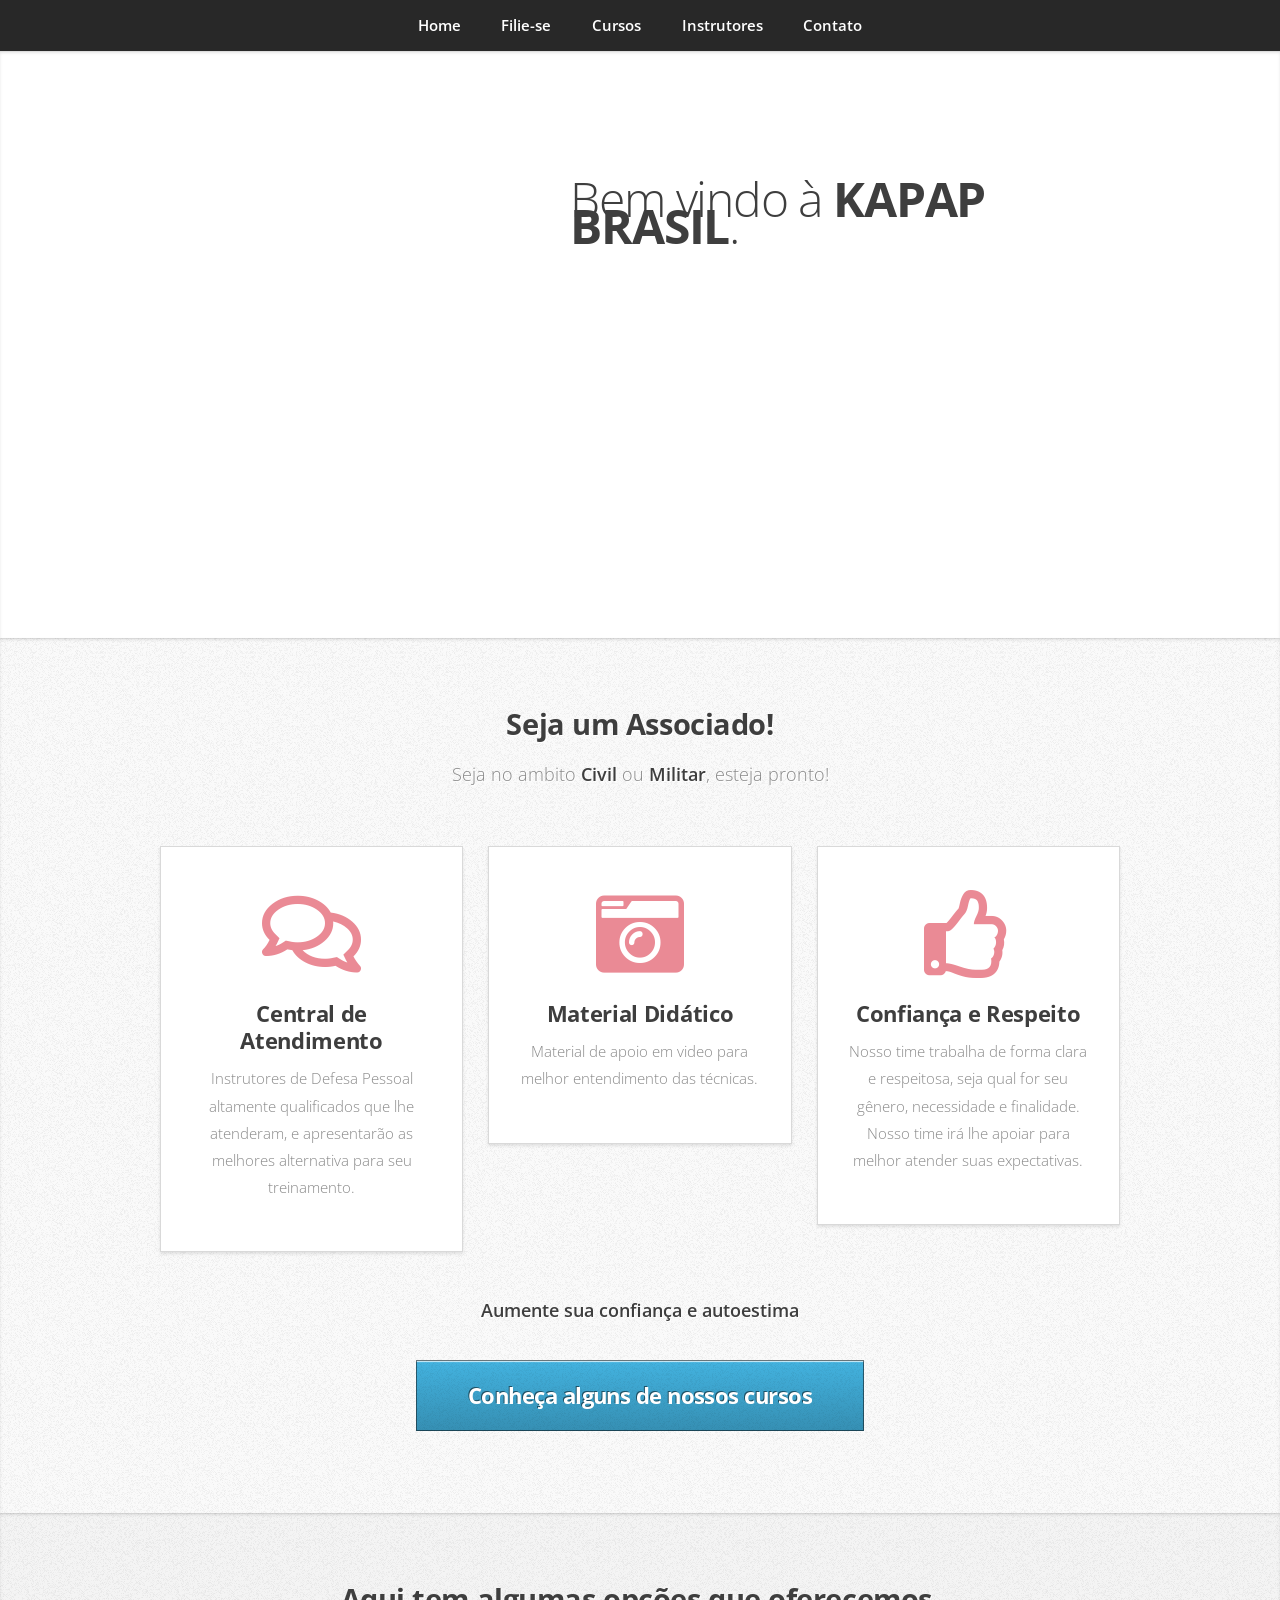
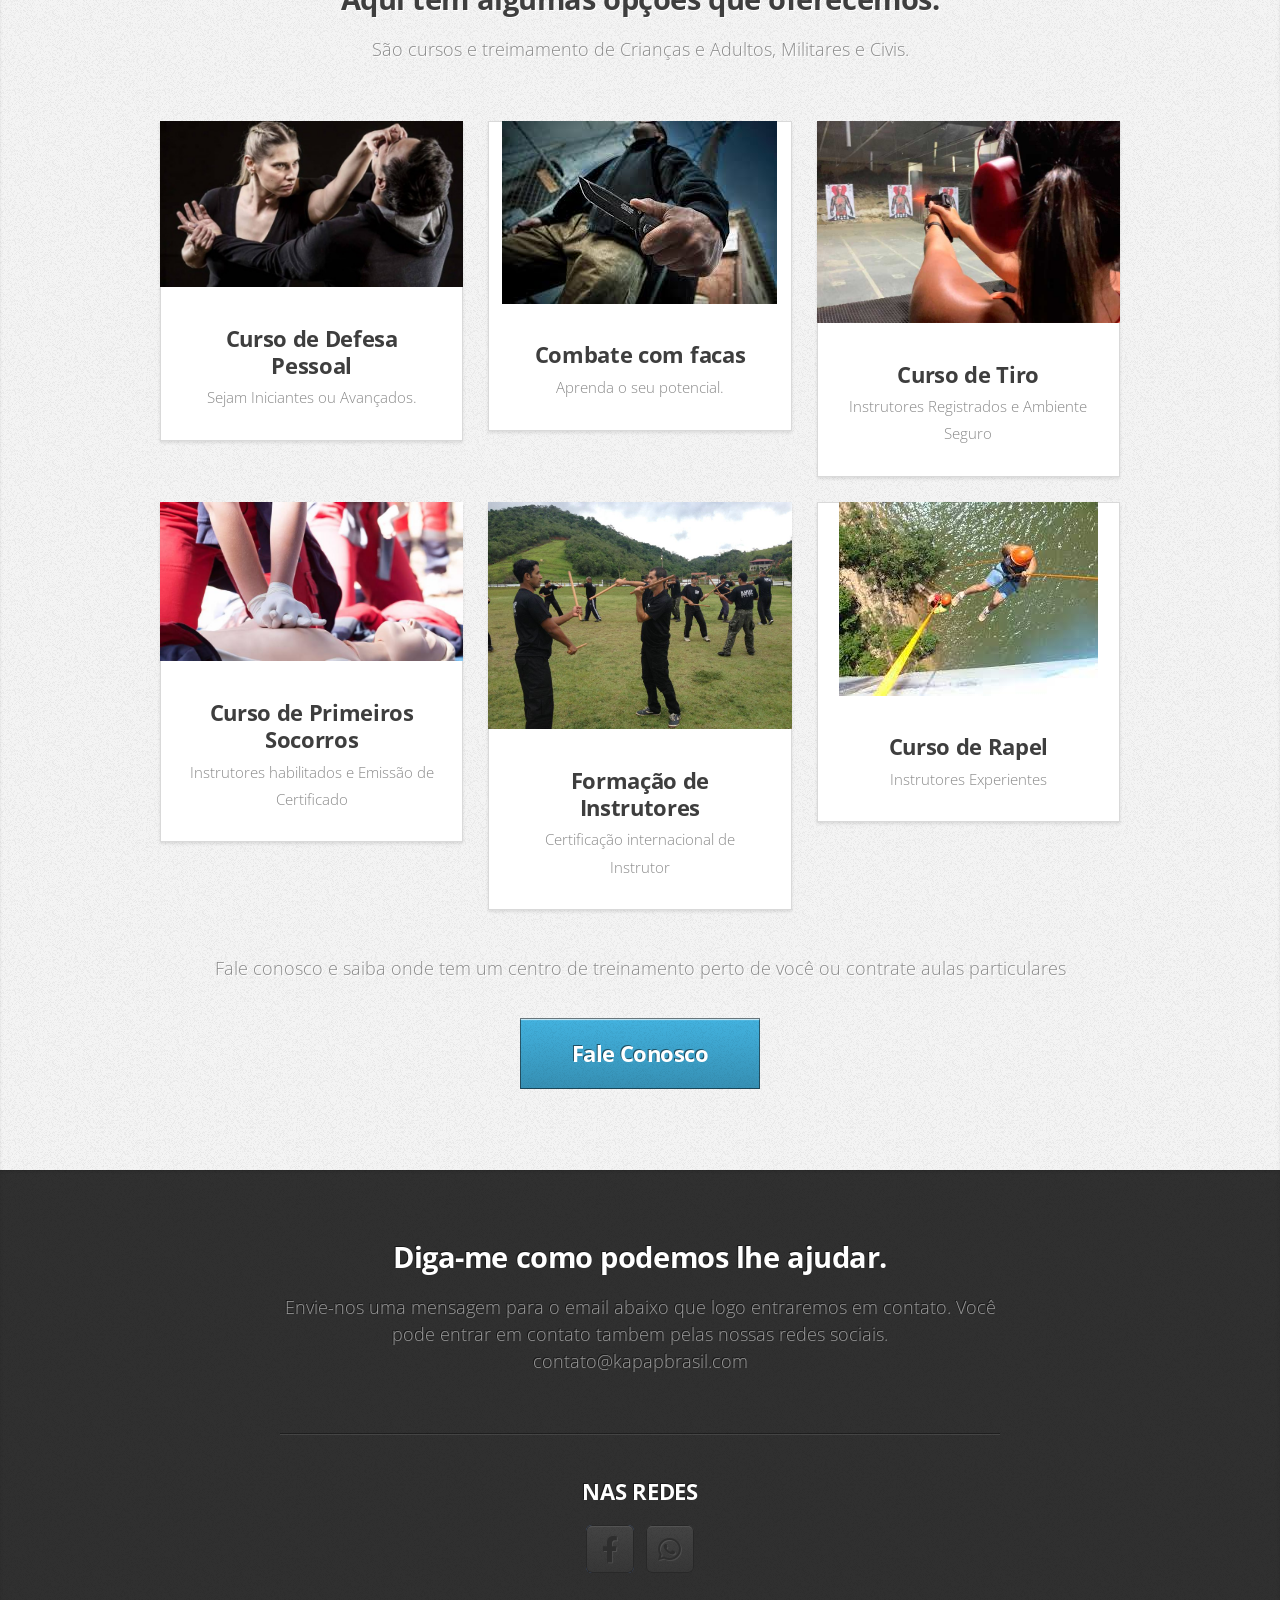
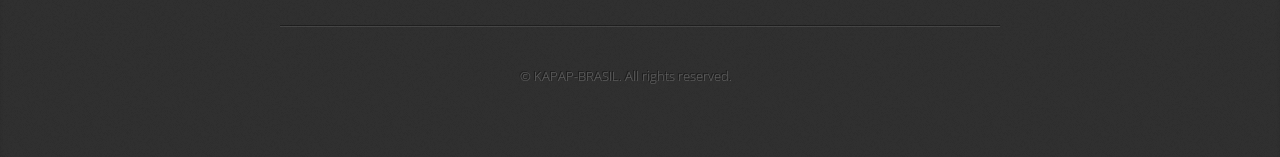
==== commit 49bcefd9: "Add files via upload" ====
--- a/index.html
+++ b/index.html
@@ -24,7 +24,7 @@
 				<div class="container">
 					<div class="row">
 						<div class="col-4 col-5-large col-12-medium">
-							<span class="image fit"><img src="images/new logo kapap fundo branco.png" alt="" /></span>
+							<span class="image fit"><img src="images/Emblema Bordado KAPAP Brasil.fw.png" alt="" /></span>
 						</div>
 						<div class="col-8 col-7-large col-12-medium">
 							<header>
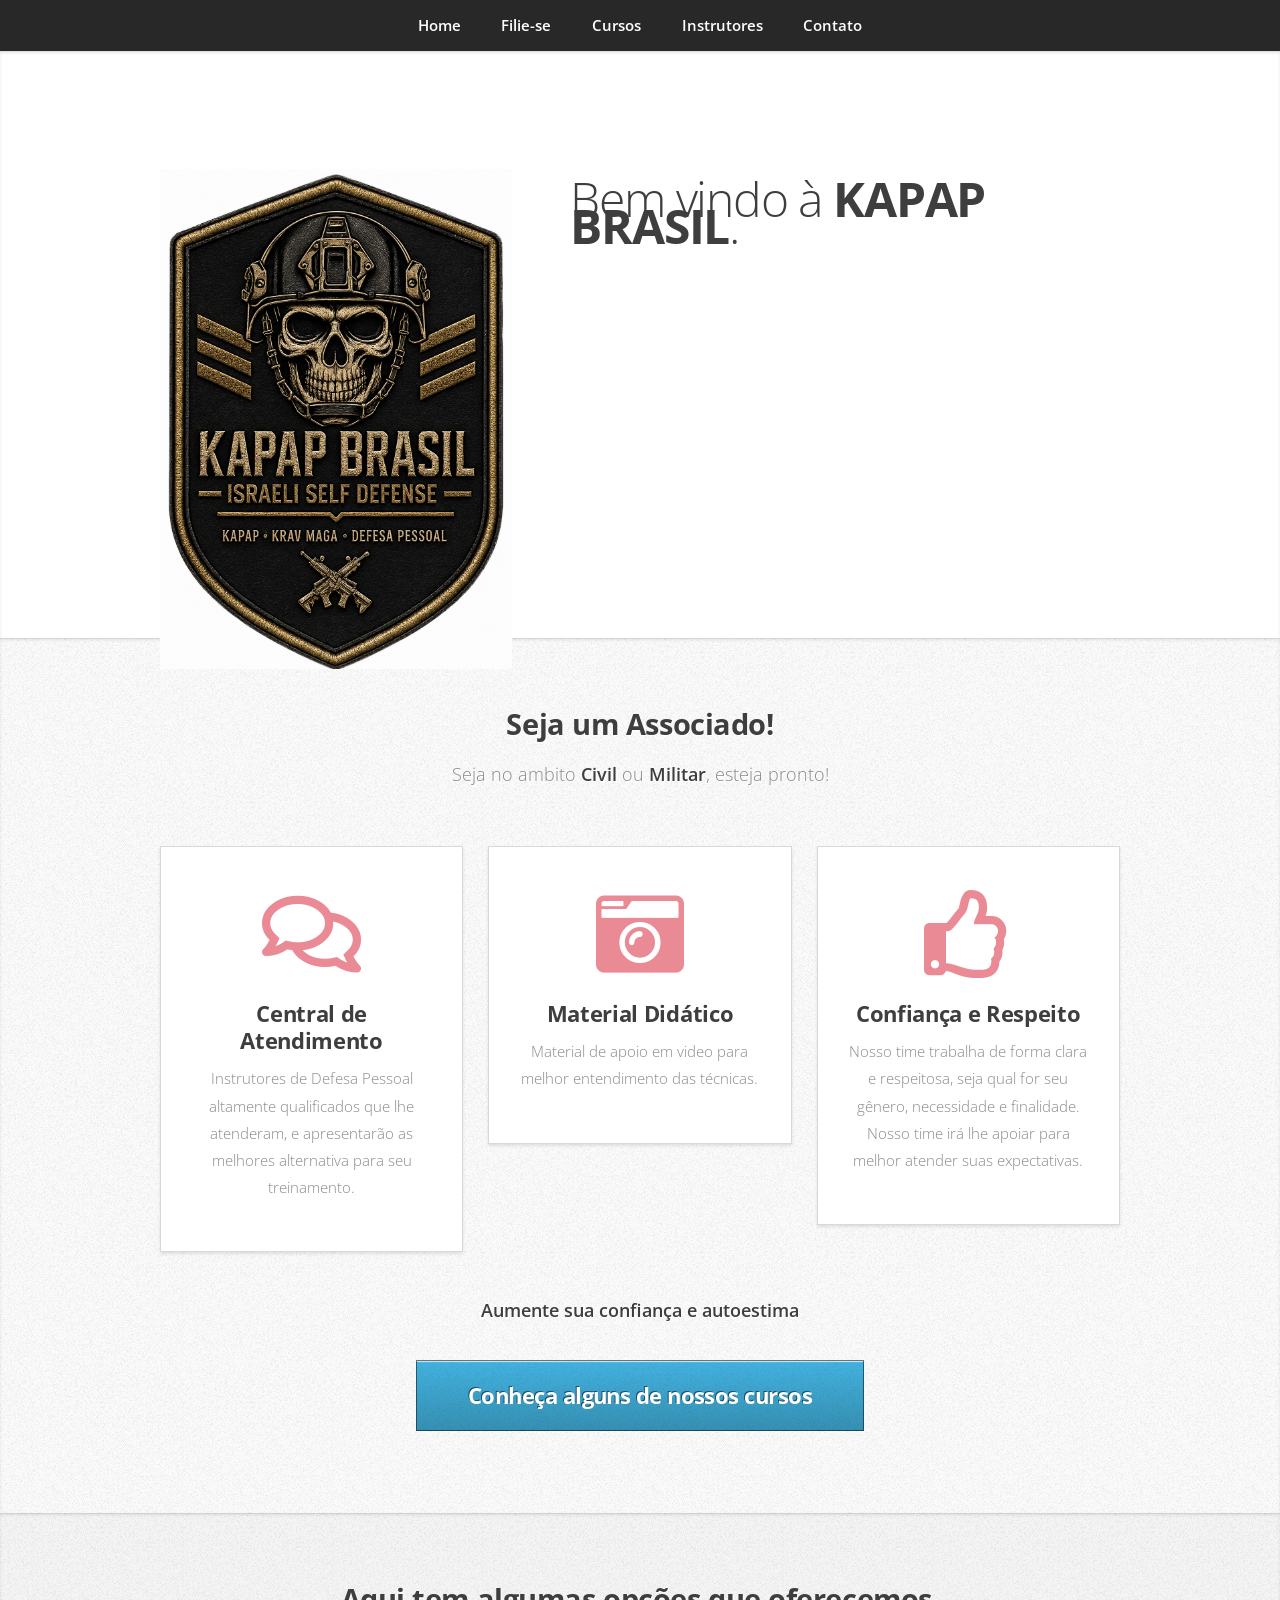
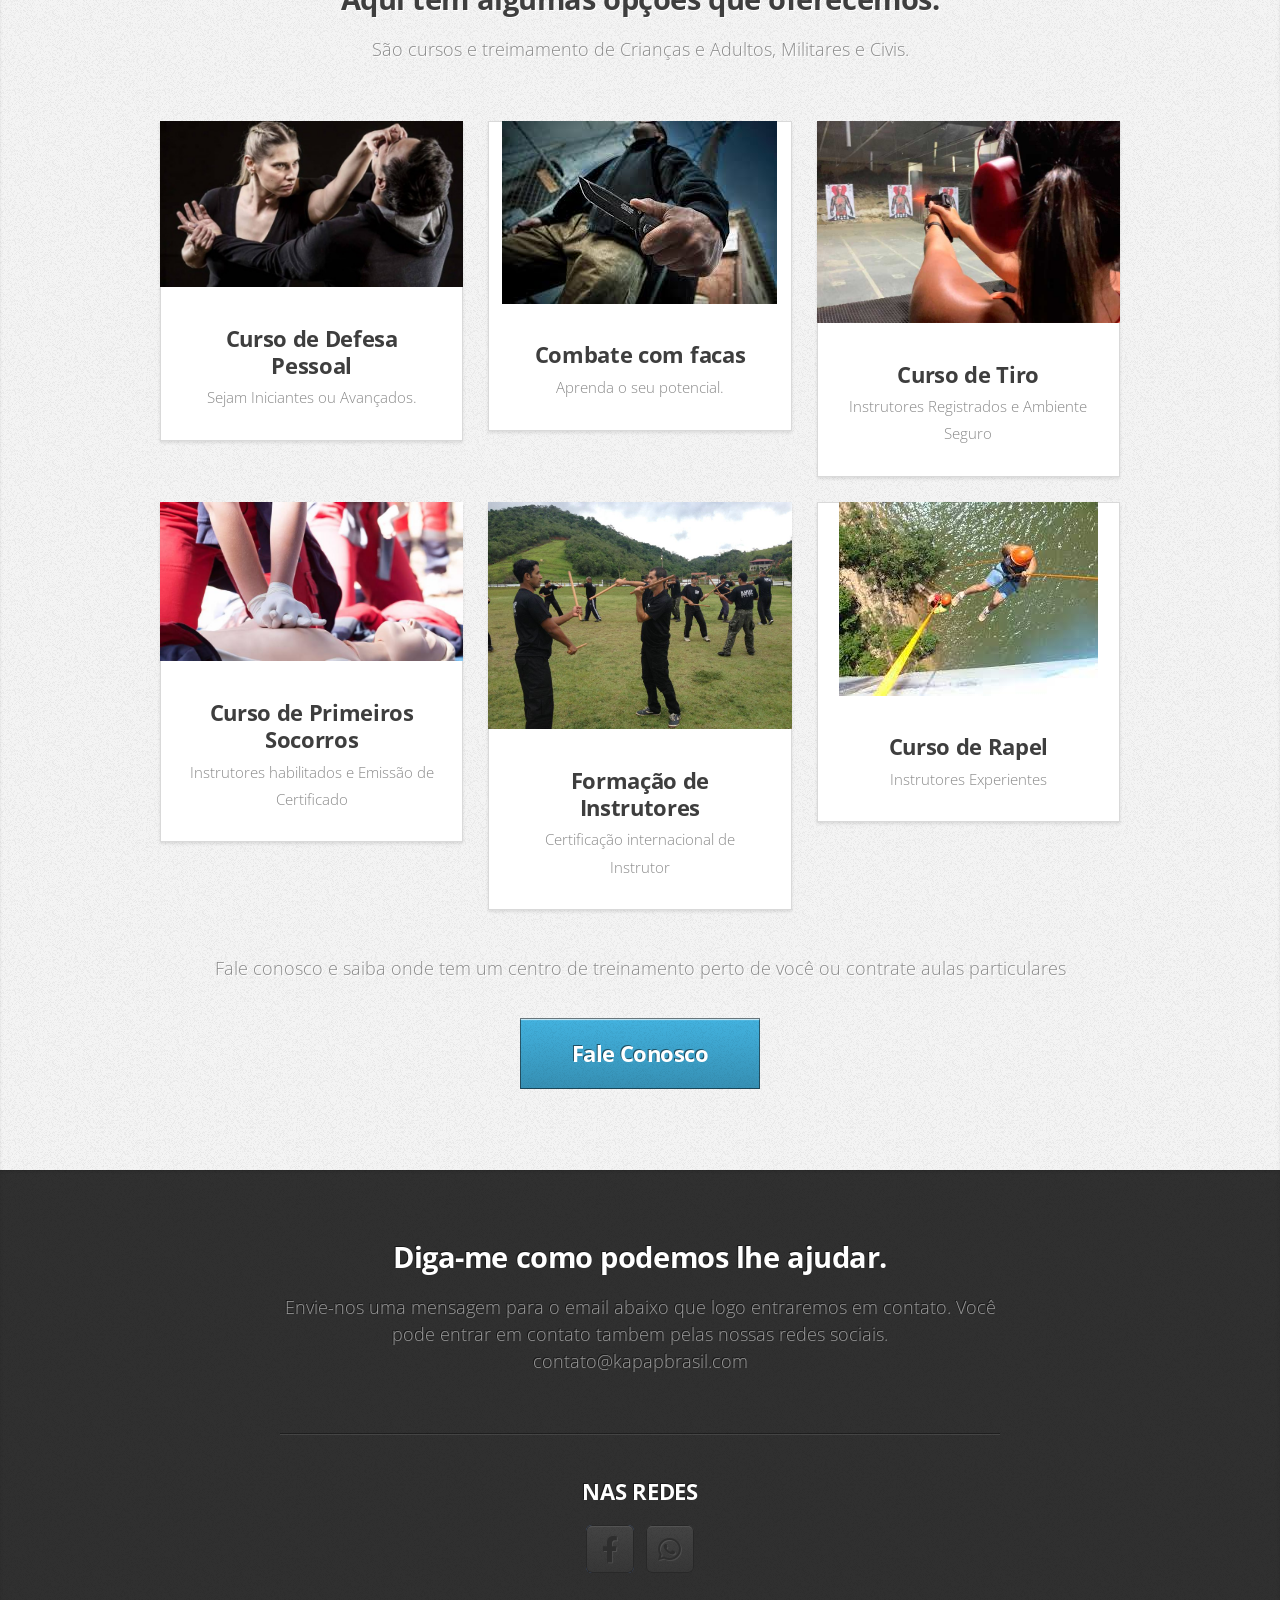
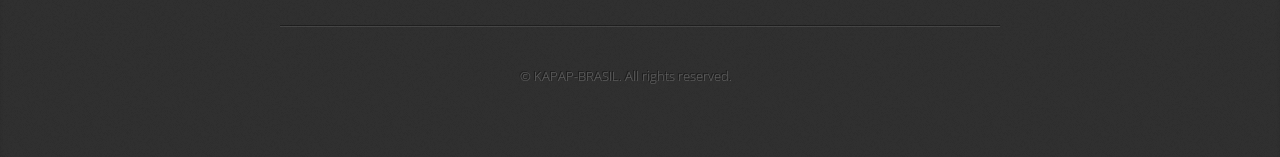
==== commit 3f9f2e5b: "Add files via upload" ====
--- a/index.html
+++ b/index.html
@@ -24,7 +24,7 @@
 				<div class="container">
 					<div class="row">
 						<div class="col-4 col-5-large col-12-medium">
-							<span class="image fit"><img src="images/Emblema Bordado KAPAP Brasil.fw.png" alt="" /></span>
+							<span class="image fit"><img src="images/new logo kapap fundo branco.png" alt="" /></span>
 						</div>
 						<div class="col-8 col-7-large col-12-medium">
 							<header>
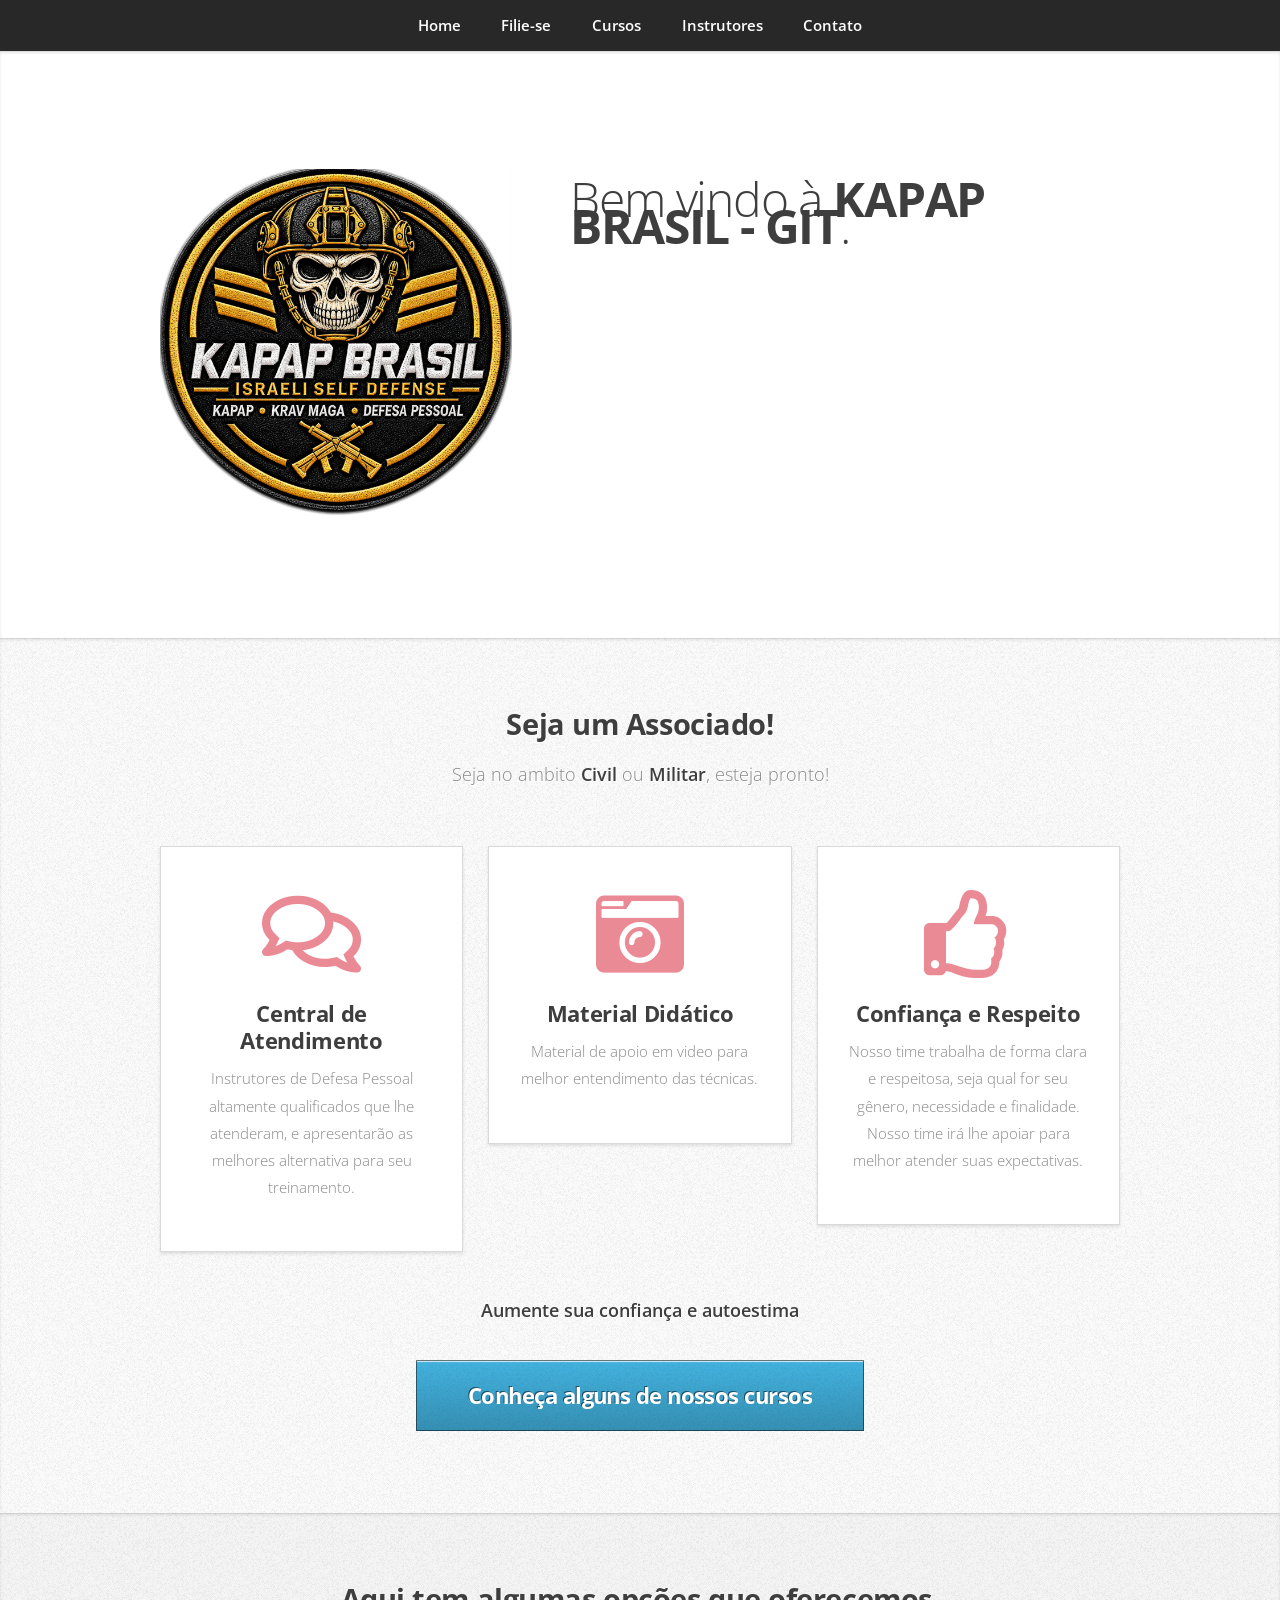
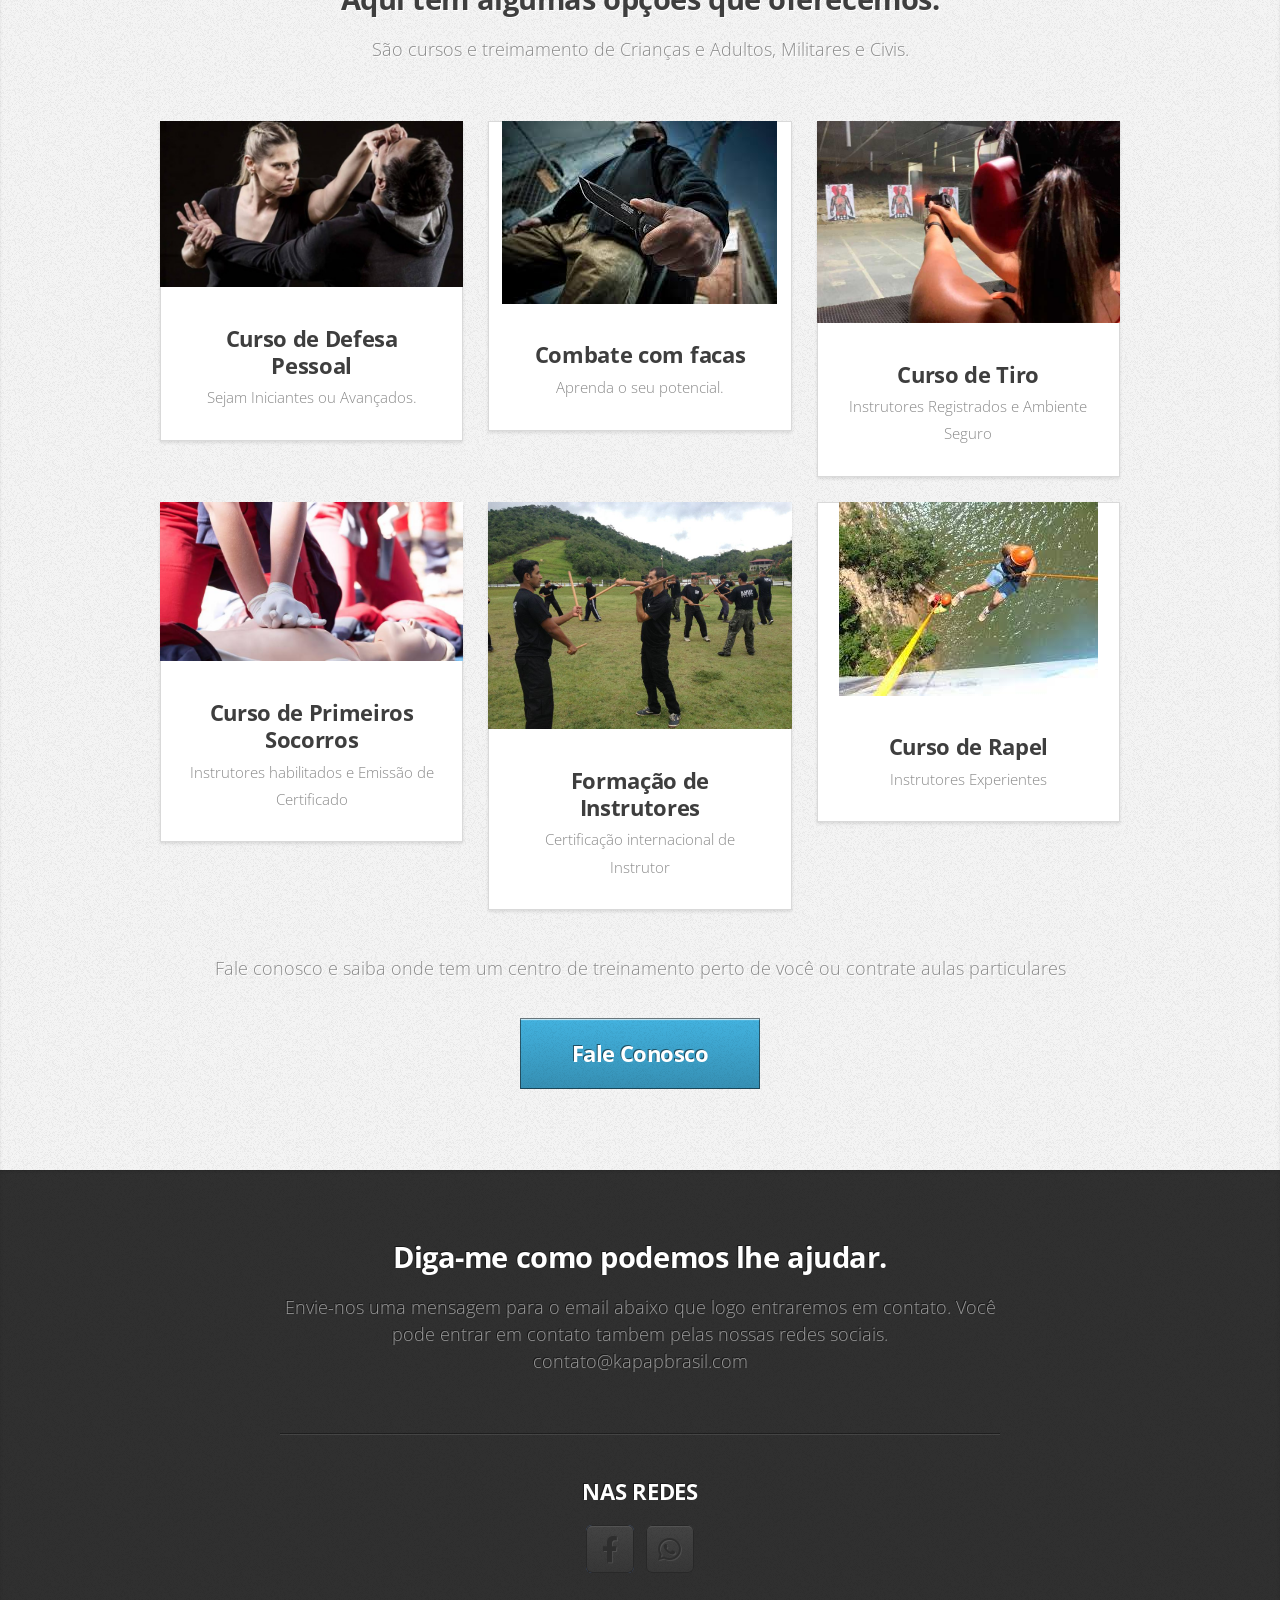
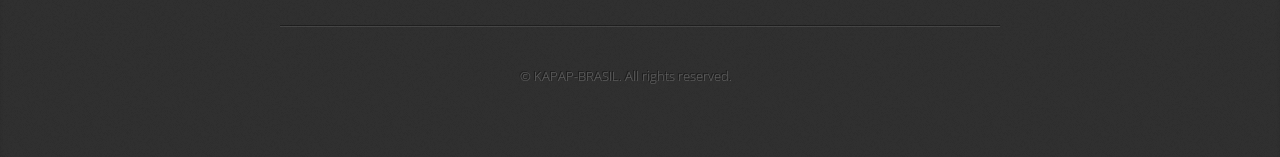
==== commit 29417866: "Update index.html" ====
--- a/index.html
+++ b/index.html
@@ -28,7 +28,7 @@
 						</div>
 						<div class="col-8 col-7-large col-12-medium">
 							<header>
-								<h1>Bem vindo à <strong>KAPAP BRASIL</strong>.</h1>
+								<h1>Bem vindo à <strong>KAPAP BRASIL - GIT</strong>.</h1>
 							</header>
 					</div>
 				</div>
@@ -184,4 +184,4 @@
 			<script src="assets/js/main.js"></script>
 
 	</body>
-</html>+</html>
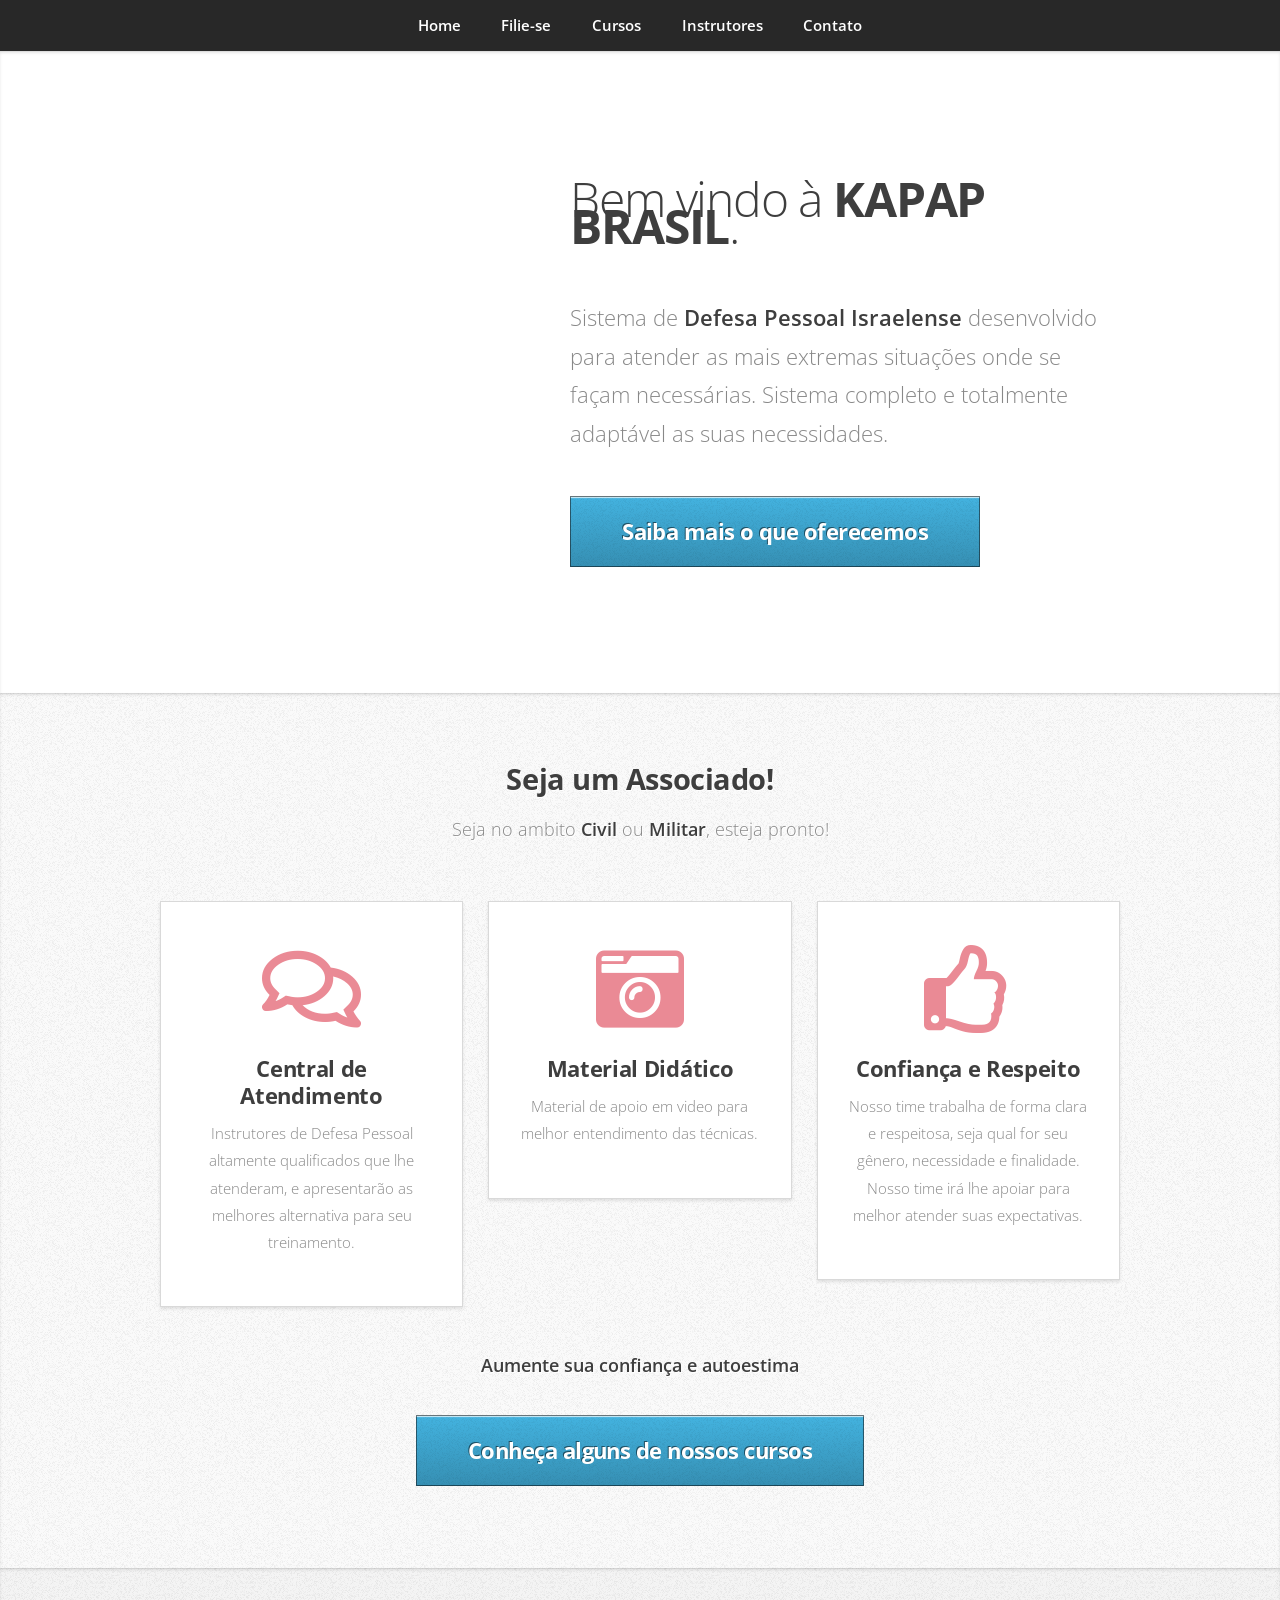
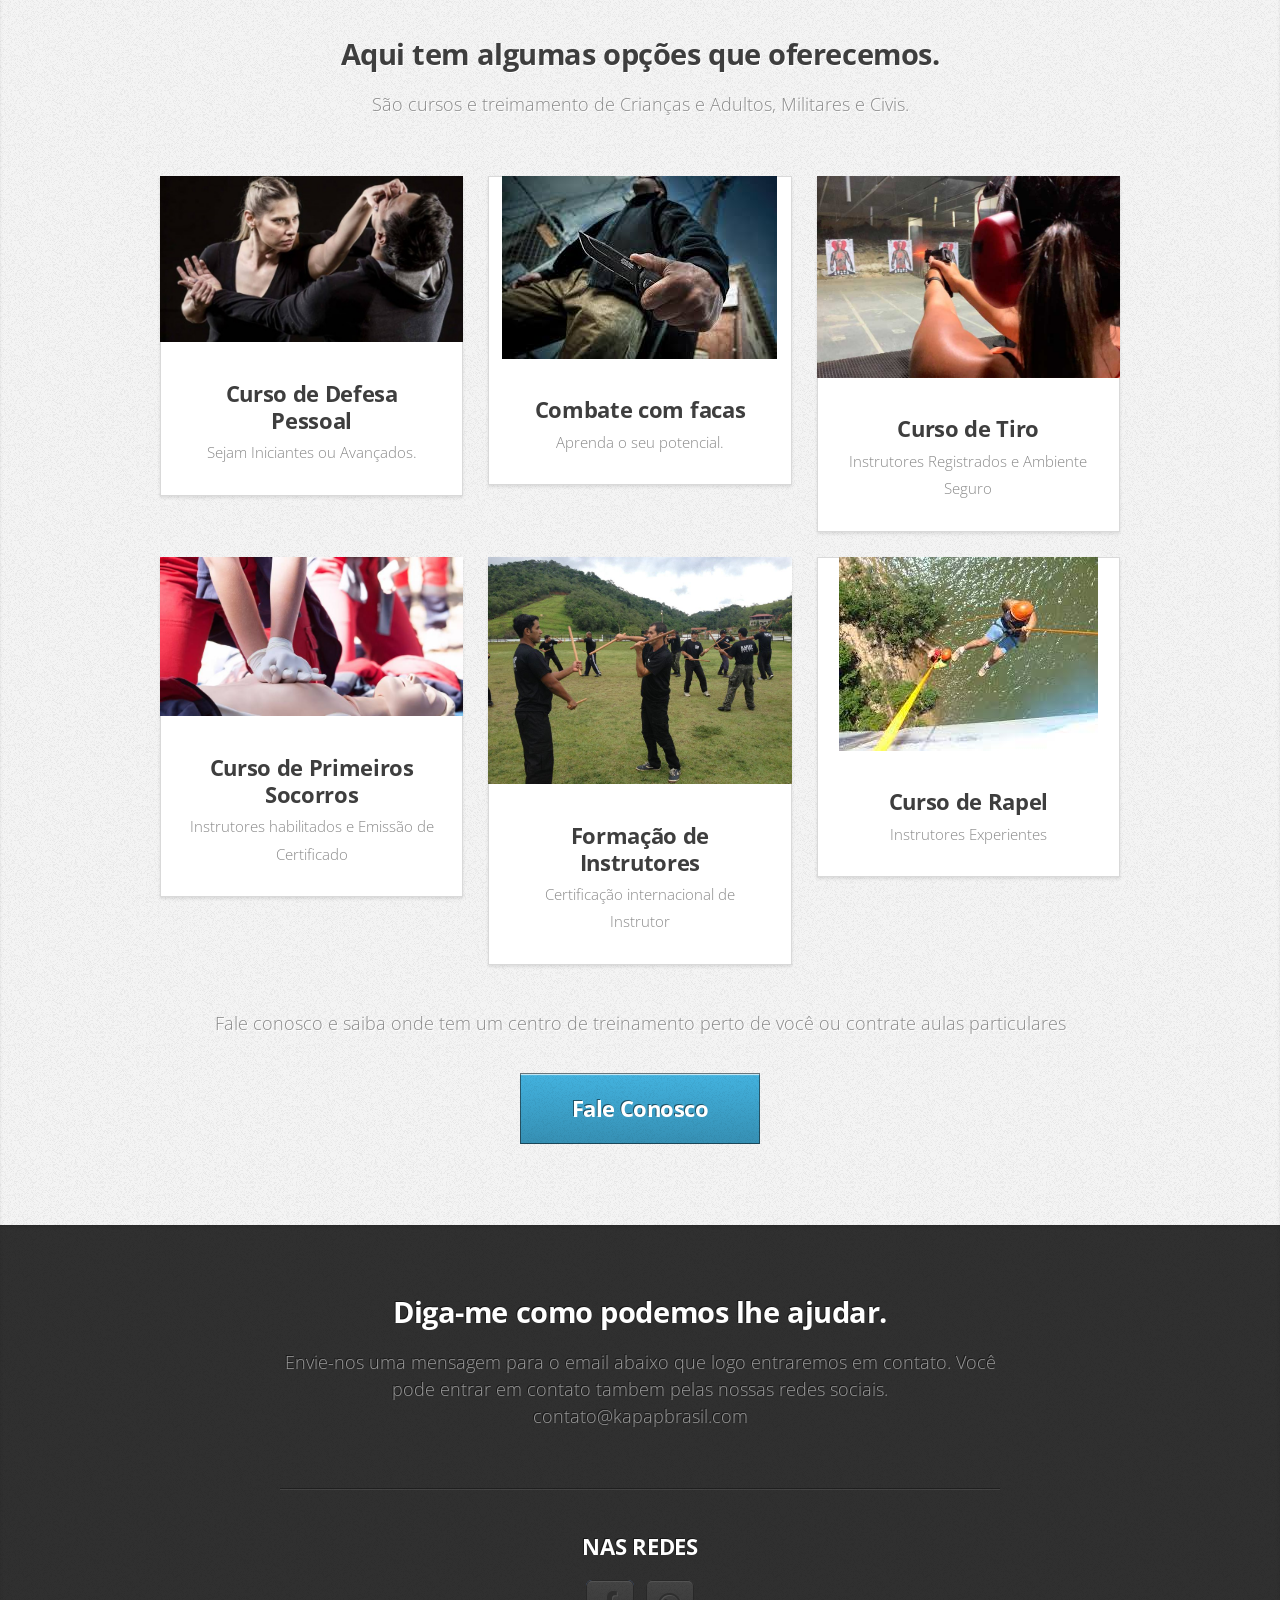
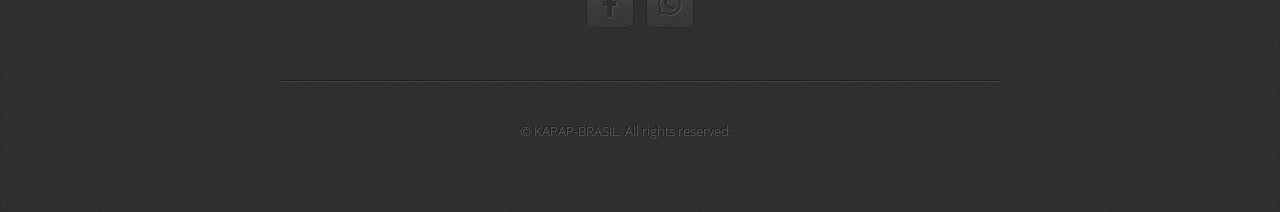
==== commit fec5ba4d: "Add files via upload" ====
--- a/index.html
+++ b/index.html
@@ -24,12 +24,15 @@
 				<div class="container">
 					<div class="row">
 						<div class="col-4 col-5-large col-12-medium">
-							<span class="image fit"><img src="images/new logo kapap fundo branco.png" alt="" /></span>
+							<span class="image fit"><img src="LOGO/new logo kapap fundo branco.png" alt="" /></span>
 						</div>
 						<div class="col-8 col-7-large col-12-medium">
 							<header>
-								<h1>Bem vindo à <strong>KAPAP BRASIL - GIT</strong>.</h1>
+								<h1>Bem vindo à <strong>KAPAP BRASIL</strong>.</h1>
 							</header>
+							<p>Sistema de <strong>Defesa Pessoal Israelense</strong> desenvolvido para atender as mais extremas situações onde se façam necessárias.</a> Sistema completo e totalmente adaptável as suas necessidades</a></a>.</p>
+							<a href="#portfolio" class="button large scrolly">Saiba mais o que oferecemos</a>
+						</div>
 					</div>
 				</div>
 			</article>
@@ -184,4 +187,4 @@
 			<script src="assets/js/main.js"></script>
 
 	</body>
-</html>
+</html>
